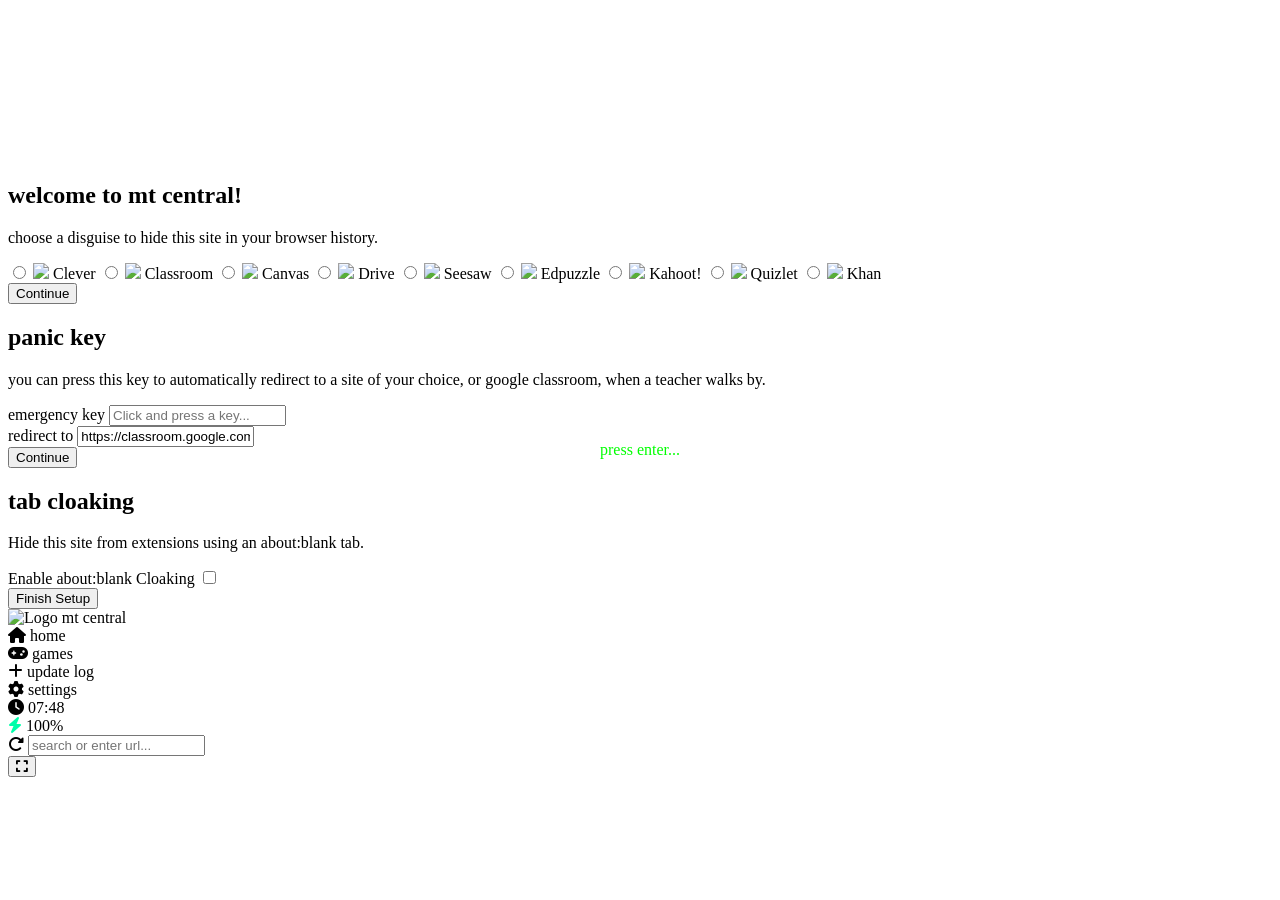
==== index.html @ 3f6c9762 "Moved test branch items out of folder "main", rebranded legacy" ====
<!DOCTYPE html>
<html lang="en">

<head>
    <meta charset="UTF-8">
    <meta name="viewport" content="width=device-width, initial-scale=1.0">
    <title>mt central</title>

    <link rel="manifest" href="manifest.json">
    <meta name="theme-color" content="#8a2be2">
    <meta name="apple-mobile-web-app-capable" content="yes">

    <link rel="stylesheet" href="stylesheet.css">
    <link href="https://fonts.googleapis.com/css2?family=Inter:wght@400;500;600;700&display=swap" rel="stylesheet">
    <link rel="stylesheet" href="https://cdnjs.cloudflare.com/ajax/libs/font-awesome/6.4.2/css/all.min.css">
    <script src="scripts/background.js"></script>

    <!-- Google tag (gtag.js) -->
    <script async src="https://www.googletagmanager.com/gtag/js?id=G-16WE14KTJB"></script>
    <script>
        window.dataLayer = window.dataLayer || [];
        function gtag() { dataLayer.push(arguments); }
        gtag('js', new Date());

        gtag('config', 'G-16WE14KTJB');
    </script>

</head>

<body>
    <canvas id="bg-canvas"></canvas>
    <div class="page-loader" id="pageLoader">
        <div id="start-prompt"
            style="position: fixed; top: 50%; left: 50%; transform: translate(-50%, -50%); color: #00ff00; font-family: Consolas, "
            Lucida Console", monospace; letter-spacing: 2px; font-size: 0.7rem; text-transform: uppercase; opacity:
            0.6;">
            press enter...
        </div>
        <div class="terminal-wrapper">
            <div id="terminalBody" class="terminal-body">
            </div>
        </div>
    </div>

    <div id="setup-overlay" class="setup-overlay">
        <div class="setup-panel">

            <div id="step-1" class="setup-step active">
                <h2 class="panel-title">welcome to mt central!</h2>
                <p class="panel-content">choose a disguise to hide this site in your browser history.</p>
                <div class="disguise-grid">
                    <label class="disguise-option">
                        <input type="radio" name="disguise_select"
                            onclick="setDisguise('Clever', 'https://cdn.jsdelivr.net/gh/nexora240-lgtm/Nexora-Assets/favicon/clever.ico')">
                        <img src="https://cdn.jsdelivr.net/gh/nexora240-lgtm/Nexora-Assets/favicon/clever.ico">
                        <span>Clever</span>
                        <span class="disguise-circle"></span>
                    </label>
                    <label class="disguise-option">
                        <input type="radio" name="disguise_select"
                            onclick="setDisguise('Classroom', 'https://ssl.gstatic.com/classroom/favicon.png')">
                        <img src="https://ssl.gstatic.com/classroom/favicon.png">
                        <span>Classroom</span>
                        <span class="disguise-circle"></span>
                    </label>
                    <label class="disguise-option">
                        <input type="radio" name="disguise_select"
                            onclick="setDisguise('Canvas', 'https://cdn.jsdelivr.net/gh/nexora240-lgtm/Nexora-Assets/favicon/canvas.png')">
                        <img src="https://cdn.jsdelivr.net/gh/nexora240-lgtm/Nexora-Assets/favicon/canvas.png">
                        <span>Canvas</span>
                        <span class="disguise-circle"></span>
                    </label>
                    <label class="disguise-option">
                        <input type="radio" name="disguise_select"
                            onclick="setDisguise('Drive', 'https://ssl.gstatic.com/images/branding/product/1x/drive_2020q4_32dp.png')">
                        <img src="https://ssl.gstatic.com/images/branding/product/1x/drive_2020q4_32dp.png">
                        <span>Drive</span>
                        <span class="disguise-circle"></span>
                    </label>
                    <label class="disguise-option">
                        <input type="radio" name="disguise_select"
                            onclick="setDisguise('Seesaw', 'https://cdn.jsdelivr.net/gh/nexora240-lgtm/Nexora-Assets/favicon/seesaw.jpg')">
                        <img src="https://cdn.jsdelivr.net/gh/nexora240-lgtm/Nexora-Assets/favicon/seesaw.jpg">
                        <span>Seesaw</span>
                        <span class="disguise-circle"></span>
                    </label>
                    <label class="disguise-option">
                        <input type="radio" name="disguise_select"
                            onclick="setDisguise('Edpuzzle', 'https://edpuzzle.imgix.net/favicons/favicon-32.png')">
                        <img src="https://edpuzzle.imgix.net/favicons/favicon-32.png">
                        <span>Edpuzzle</span>
                        <span class="disguise-circle"></span>
                    </label>
                    <label class="disguise-option">
                        <input type="radio" name="disguise_select"
                            onclick="setDisguise('Kahoot', 'https://kahoot.it/favicon.ico')">
                        <img src="https://kahoot.it/favicon.ico">
                        <span>Kahoot!</span>
                        <span class="disguise-circle"></span>
                    </label>
                    <label class="disguise-option">
                        <input type="radio" name="disguise_select"
                            onclick="setDisguise('Quizlet', 'https://assets.quizlet.com/a/j/dist/i/favicon.b5f3a0937a06041.ico')">
                        <img src="https://assets.quizlet.com/a/j/dist/i/favicon.b5f3a0937a06041.ico">
                        <span>Quizlet</span>
                        <span class="disguise-circle"></span>
                    </label>
                    <label class="disguise-option">
                        <input type="radio" name="disguise_select"
                            onclick="setDisguise('Khan', 'https://www.khanacademy.org/favicon.ico')">
                        <img src="https://www.khanacademy.org/favicon.ico">
                        <span>Khan</span>
                        <span class="disguise-circle"></span>
                    </label>
                </div>
                <div class="setup-footer">
                    <button class="setup-btn" onclick="nextStep(2)">Continue</button>
                </div>
            </div>

            <div id="step-2" class="setup-step">
                <h2 class="panel-title">panic key</h2>
                <p class="panel-content">you can press this key to automatically redirect to a site of your choice, or
                    google classroom, when a teacher walks by.</p>
                <div class="setup-field">
                    <label>emergency key</label>
                    <input type="text" id="panic-key-input" class="setup-input" placeholder="Click and press a key..."
                        readonly onclick="captureKey()">
                </div>
                <div class="setup-field">
                    <label>redirect to</label>
                    <input type="text" id="panic-url-input" class="setup-input" value="https://classroom.google.com">
                </div>
                <div class="setup-footer">
                    <button class="setup-btn" onclick="nextStep(3)">Continue</button>
                </div>
            </div>

            <div id="step-3" class="setup-step">
                <h2 class="panel-title">tab cloaking</h2>
                <p class="panel-content">Hide this site from extensions using an about:blank tab.</p>
                <div class="cloak-box" onclick="document.getElementById('cloaking-toggle').click()">
                    <span>Enable about:blank Cloaking</span>
                    <input type="checkbox" id="cloaking-toggle">
                </div>
                <div class="setup-footer">
                    <button class="setup-btn" onclick="finishSetup()">Finish Setup</button>
                </div>
            </div>
        </div>
    </div>

    <aside class="sidebar">
        <div class="sidebar-header">
            <img src="https://mtcentral.s3.us-east-1.amazonaws.com/test-branch/assets/logo.png" alt="Logo"
                class="sidebar-logo">
            <span class="logo-text">mt central</span>
        </div>
        <div class="nav-item active" onclick="switchMainView('home')">
            <i class="fa-solid fa-house"></i>
            <span>home</span>
        </div>
        <div class="nav-item" onclick="switchMainView('games')">
            <i class="fa-solid fa-gamepad"></i>
            <span>games</span>
        </div>
        <div class="nav-item" onclick="switchMainView('updatelog')">
            <i class="fa-solid fa-plus"></i>
            <span>update log</span>
        </div>

        <div class="sidebar-spacer" style="margin-top: auto;"></div>

        <div class="nav-item" onclick="openSettings()">
            <i class="fa-solid fa-gear"></i>
            <span>settings</span>
        </div>

        <div class="sidebar-status">
            <div class="status-item">
                <i class="fa-solid fa-clock"></i>
                <span id="sidebar-time">00:00</span>
            </div>
            <div class="status-item">
                <i class="fa-solid fa-bolt" id="batt-icon"></i>
                <span id="batt-level">--%</span>
            </div>
        </div>
    </aside>

    <main class="main-content">
        <header class="top-nav">
            <div class="tab-container" id="tabContainer"></div>
            <div class="search-wrapper">
                <i class="fa-solid fa-rotate-right" onclick="refreshCurrentTab()"
                    style="cursor: pointer; color: var(--text-dim);"></i>
                <input type="text" id="urlInput" class="search-bar" placeholder="search or enter url...">
            </div>
        </header>
        <section class="viewport" id="viewportContainer">
            <button class="fullscreen-btn" onclick="toggleFullscreen()" title="Fullscreen">
                <i class="fas fa-expand"></i>
            </button>
        </section>
    </main>

    <script>
        const audioCtx = new (window.AudioContext || window.webkitAudioContext)();
        // --- Setup Logic ---
        function nextStep(stepNumber) {
            document.querySelectorAll('.setup-step').forEach(step => step.classList.remove('active'));
            document.getElementById('step-' + stepNumber).classList.add('active');
        }

        function captureKey() {
            const input = document.getElementById('panic-key-input');
            input.value = "pressing...";
            window.addEventListener('keydown', (e) => {
                const key = e.key.toUpperCase();
                input.value = key;
                localStorage.setItem('setup_panicKey', key);
            }, { once: true });
        }

        function setDisguise(name, icon) {
            document.title = name;
            let link = document.querySelector("link[rel~='icon']") || document.createElement('link');
            link.rel = 'icon';
            link.href = icon;
            document.head.appendChild(link);
            localStorage.setItem('pref_disguise', JSON.stringify({ name, icon }));
        }

        function finishSetup() {
            localStorage.setItem('setup_panicUri', document.getElementById('panic-url-input').value);
            localStorage.setItem('setup_cloaking', document.getElementById('cloaking-toggle').checked);
            localStorage.setItem('setup_done', 'true');
            location.reload();
        }

        function applyPanicKey() {
            const key = localStorage.getItem('setup_panicKey');
            const url = localStorage.getItem('setup_panicUri') || 'https://classroom.google.com';
            if (key) {
                window.addEventListener('keydown', (e) => {
                    if (e.key.toUpperCase() === key.toUpperCase()) {
                        window.location.href = url;
                    }
                });
            }
        }

        // --- Time Logic ---
        function updateTime() {
            const now = new Date();
            const hours = String(now.getHours()).padStart(2, '0');
            const minutes = String(now.getMinutes()).padStart(2, '0');
            document.getElementById('sidebar-time').innerText = `${hours}:${minutes}`;
        }
        setInterval(updateTime, 1000);
        updateTime();

        // --- Enhanced Battery Logic ---
        async function updateBattery() {
            if ('getBattery' in navigator) {
                const battery = await navigator.getBattery();
                const levelDisplay = document.getElementById('batt-level');
                const icon = document.getElementById('batt-icon');

                const refreshBattery = () => {
                    const level = Math.round(battery.level * 100);
                    levelDisplay.innerText = level + '%';

                    // Visual feedback for charging/low battery
                    if (battery.charging) {
                        icon.style.color = '#00ffaa'; // Neon teal when charging
                        icon.classList.add('fa-charging-station');
                    } else if (battery.level <= 0.2) {
                        levelDisplay.style.color = '#ff4444'; // Red if low
                        icon.style.color = '#ff4444';
                    } else {
                        levelDisplay.style.color = 'var(--text-dim)';
                        icon.style.color = 'var(--primary-purple)';
                    }
                };

                refreshBattery();
                battery.addEventListener('levelchange', refreshBattery);
                battery.addEventListener('chargingchange', refreshBattery);
            }
        }
        updateBattery();

        window.onload = () => {
            function playClick() {
                const osc = audioCtx.createOscillator();
                const gain = audioCtx.createGain();
                osc.type = 'square';
                osc.frequency.setValueAtTime(140, audioCtx.currentTime);
                gain.gain.setValueAtTime(0.02, audioCtx.currentTime);
                gain.gain.exponentialRampToValueAtTime(0.001, audioCtx.currentTime + 0.04);
                osc.connect(gain);
                gain.connect(audioCtx.destination);
                osc.start();
                osc.stop(audioCtx.currentTime + 0.04);
            }

            function playBeep() {
                const osc = audioCtx.createOscillator();
                const gain = audioCtx.createGain();
                osc.type = 'sine';
                osc.frequency.setValueAtTime(880, audioCtx.currentTime);
                gain.gain.setValueAtTime(0.04, audioCtx.currentTime);
                gain.gain.exponentialRampToValueAtTime(0.001, audioCtx.currentTime + 0.4);
                osc.connect(gain);
                gain.connect(audioCtx.destination);
                osc.start();
                osc.stop(audioCtx.currentTime + 0.4);
            }

            const loader = document.getElementById('pageLoader');
            const terminalBody = document.getElementById('terminalBody');
            const startPrompt = document.getElementById('start-prompt');

            const initializeBoot = (e) => {
                if (e.key === "Enter") {
                    // Unlock Audio Context
                    if (audioCtx.state === 'suspended') audioCtx.resume();

                    // Hide the glitch prompt
                    startPrompt.style.display = 'none';

                    // Stop listening for Enter
                    window.removeEventListener('keydown', initializeBoot);

                    // Run the terminal
                    runBootSequence();
                }
            };

            window.addEventListener('keydown', initializeBoot);

            const bootSequence = [
                { label: '[ kernel ]', text: 'initializing core architecture...', class: 'status', delay: 1200 },
                { label: '[ memory ]', text: 'allocating virtual buffer [0x004f21]...', class: 'status', delay: 800 },
                { label: '[ cpu ]', text: 'optimizing thread affinity...', class: 'status', delay: 600 },
                { label: '[ disk ]', text: 'mounting /dev/null/assets...', class: 'status', delay: 1000 },
                { label: '[ fetch ]', text: 'pulling game manifests from remote...', class: 'status', delay: 2000 },
                { label: '[ fetch ]', text: 'unpacking asset_v4.2.0.bin...', class: 'status', delay: 1500 },
                { label: '[ ok ]', text: 'cache integrity verified.', class: 'success', delay: 200 },
                { label: '[ net ]', text: 'pinging mt-relay-01.internal...', class: 'status', delay: 300 },
                { label: '[ net ]', text: 'latency: 14ms', class: 'success', delay: 50 },
                { label: '[ auth ]', text: 'handshaking with main server...', class: 'status', delay: 150 },
                { label: '[ auth ]', text: 'token accepted. welcome user_77', class: 'success', delay: 100 },
                { label: '[ chat ]', text: 'subscribing to #global-relay...', class: 'status', delay: 120 },
                { label: '[ ok ]', text: 'chat stream connected.', class: 'success', delay: 80 },
                { label: '[ prox ]', text: 'routing through d-node: 104.21.3.11...', class: 'status', delay: 150 },
                { label: '[ ok ]', text: 'proxy initialized.', class: 'success', delay: 50 },
                { label: '[ cloak ]', text: 'scrubbing referer headers...', class: 'status', delay: 90 },
                { label: '[ cloak ]', text: 'cloaking tab title & favicon...', class: 'status', delay: 110 },
                { label: '[ crypt ]', text: 'encrypting local storage...', class: 'status', delay: 130 },
                { label: '[ shell ]', text: 'rendering viewport...', class: 'status', delay: 200 },
                { label: '[ ready ]', text: 'welcome.', class: 'success', cursor: true, delay: 1500 }
            ];

            async function runBootSequence() {
                for (const lineData of bootSequence) {
                    const line = document.createElement('div');
                    line.className = 'terminal-line visible'; // Uses the flex CSS
                    line.innerHTML = `
                <span class="${lineData.class}">${lineData.label}</span> 
                <span>${lineData.text}</span>
                ${lineData.cursor ? '<span class="terminal-cursor"></span>' : ''}
            `;
                    terminalBody.appendChild(line);

                    playClick();
                    await new Promise(r => setTimeout(r, lineData.delay));
                }

                playBeep();
                checkSetup();

                // Final Delay then hide the loader and show the site
                setTimeout(() => {
                    loader.classList.add('hidden'); // Triggers the CSS transition

                    // Check if user has finished setup before
                    if (localStorage.getItem('setup_done') !== 'true') {
                        document.getElementById('setup-overlay').style.display = 'flex';
                    } else {
                        // If already setup, load the actual UI
                        const saved = JSON.parse(localStorage.getItem('pref_disguise'));
                        if (saved) setDisguise(saved.name, saved.icon);
                        applyPanicKey();
                        renderTabs();
                        if (tabs.length === 0) createNewTab('home.html', 'home');
                    }
                }, 800);
            }

            function checkSetup() {
                if (localStorage.getItem('setup_done') !== 'true') {
                    document.getElementById('setup-overlay').style.display = 'flex';
                } else {
                    document.getElementById('setup-overlay').style.display = 'none';
                    const saved = JSON.parse(localStorage.getItem('pref_disguise'));
                    if (saved) setDisguise(saved.name, saved.icon);
                    applyPanicKey();
                    renderTabs();
                    // Start with a clean home tab
                    if (tabs.length === 0) createNewTab('home.html', 'home');
                }
            }
        };

        // --- Tab Management Functions ---
        let tabs = [];
        let activeTabId = null;
        let renderedTabIds = new Set(); // Track which tabs have been rendered

        /* ---------------- TAB UI ---------------- */

        function renderTabs() {
            const container = document.getElementById('tabContainer');
            const existingTabs = new Map();

            // Store existing tab elements
            container.querySelectorAll('.top-tab').forEach(el => {
                const tabId = parseInt(el.dataset.tabId);
                if (tabId) existingTabs.set(tabId, el);
            });

            // Remove add button temporarily
            const addBtn = container.querySelector('.add-tab-btn');
            if (addBtn) addBtn.remove();

            // Update or create tabs
            tabs.forEach(tab => {
                let tabEl = existingTabs.get(tab.id);
                const isNew = !tabEl;

                if (isNew) {
                    // Create new tab element
                    tabEl = document.createElement('div');
                    tabEl.className = `top-tab tab-entering ${tab.id === activeTabId ? 'active' : ''}`;
                    tabEl.dataset.tabId = tab.id;
                    container.appendChild(tabEl);
                    renderedTabIds.add(tab.id);

                    // Remove animation class after animation completes
                    setTimeout(() => {
                        tabEl.classList.remove('tab-entering');
                    }, 400);
                } else {
                    // Update existing tab
                    tabEl.className = `top-tab ${tab.id === activeTabId ? 'active' : ''}`;
                }

                // Update content
                tabEl.innerHTML = `
                    <span>${tab.title}</span>
                    <i class="fa-solid fa-xmark"
                       onclick="event.stopPropagation(); closeTab(${tab.id})"></i>
                `;

                tabEl.onclick = () => switchTab(tab.id);
            });

            // Remove tabs that no longer exist
            existingTabs.forEach((el, tabId) => {
                if (!tabs.find(t => t.id === tabId)) {
                    el.remove();
                    renderedTabIds.delete(tabId);
                }
            });

            // Re-add add button
            if (!container.querySelector('.add-tab-btn')) {
                const newAddBtn = document.createElement('div');
                newAddBtn.className = 'add-tab-btn';
                newAddBtn.innerHTML = '<i class="fa-solid fa-plus"></i>';
                newAddBtn.onclick = () => createNewTab('home.html', 'home');
                container.appendChild(newAddBtn);
            }
        }

        /* ---------------- IFRAME CONTROL ---------------- */

        function createNewTab(url, title) {
            const id = Date.now();

            const iframe = document.createElement('iframe');
            iframe.src = url;
            iframe.className = 'tab-iframe';
            iframe.dataset.tabId = id;
            iframe.style.display = 'none';

            document.getElementById('viewportContainer').appendChild(iframe);

            tabs.push({ id, title, url, iframe });
            activeTabId = id;

            renderTabs();
            showActiveIframe();
        }

        function showActiveIframe() {
            tabs.forEach(tab => {
                tab.iframe.style.display =
                    tab.id === activeTabId ? 'block' : 'none';
            });

            const activeTab = tabs.find(t => t.id === activeTabId);
            if (!activeTab) return;

            document.getElementById('urlInput').value =
                activeTab.url.startsWith('http')
                    ? activeTab.url
                    : `mtcentral://${activeTab.url.replace('.html', '')}`;
        }

        function switchTab(id) {
            if (id === activeTabId) return;
            activeTabId = id;
            // Only update active states, don't rebuild everything
            document.querySelectorAll('.top-tab').forEach(el => {
                const tabId = parseInt(el.dataset.tabId);
                if (tabId === id) {
                    el.classList.add('active');
                } else {
                    el.classList.remove('active');
                }
            });
            showActiveIframe();
        }

        /* ---------------- CLOSE TAB ---------------- */

        function closeTab(id) {
            if (tabs.length === 1) return;

            const index = tabs.findIndex(t => t.id === id);
            const tab = tabs[index];
            const tabEl = document.querySelector(`.top-tab[data-tab-id="${id}"]`);

            if (tabEl) {
                tabEl.classList.add('tab-closing');
                setTimeout(() => {
                    tabEl.remove();
                    renderedTabIds.delete(id);
                }, 350);
            }

            tab.iframe.remove();
            tabs.splice(index, 1);

            if (activeTabId === id) {
                activeTabId = tabs[Math.max(0, index - 1)].id;
            }

            // Update remaining tabs without full rebuild
            setTimeout(() => {
                renderTabs();
                showActiveIframe();
            }, 50);
        }

        /* ---------------- URL BAR ---------------- */

        document.getElementById('urlInput').addEventListener('keydown', e => {
            if (e.key !== 'Enter') return;

            let value = e.target.value.trim();
            if (!value) return;

            const tab = tabs.find(t => t.id === activeTabId);
            if (!tab) return;

            if (value.startsWith('mtcentral://')) {
                value = value.replace('mtcentral://', '') + '.html';
                tab.title = value.replace('.html', '');
            } else if (!value.startsWith('http')) {
                value = value.includes('.')
                    ? 'https://' + value
                    : 'https://www.google.com/search?q=' + encodeURIComponent(value);
                tab.title = 'Search';
            }

            tab.url = value;
            tab.iframe.src = value;

            // Update tab title in DOM without full rebuild
            const tabEl = document.querySelector(`.top-tab[data-tab-id="${tab.id}"]`);
            if (tabEl) {
                const span = tabEl.querySelector('span');
                if (span) span.textContent = tab.title;
            }
        });

        /* ---------------- REFRESH ---------------- */

        function refreshCurrentTab() {
            const tab = tabs.find(t => t.id === activeTabId);
            if (tab) tab.iframe.contentWindow.location.reload();
        }

        /* ---------------- SIDEBAR NAV ---------------- */

        function switchMainView(view) {
            const tab = tabs.find(t => t.id === activeTabId);
            if (!tab) return;

            tab.url = view + '.html';
            tab.title = view;
            tab.iframe.src = tab.url;

            // Update sidebar active state
            document.querySelectorAll('.nav-item').forEach(item => {
                item.classList.remove('active');
            });

            // Map view names to nav items
            const viewMap = {
                'home': 0,
                'games': 1,
                'updatelog': 2,
                'settings': 3
            };

            const navItems = document.querySelectorAll('.nav-item');
            const index = viewMap[view];
            if (index !== undefined && navItems[index]) {
                navItems[index].classList.add('active');
            }

            // Update tab title in DOM without full rebuild
            const tabEl = document.querySelector(`.top-tab[data-tab-id="${tab.id}"]`);
            if (tabEl) {
                const span = tabEl.querySelector('span');
                if (span) span.textContent = tab.title;
            }

            showActiveIframe();
        }

        function openSettings() {
            // Update sidebar active state
            document.querySelectorAll('.nav-item').forEach(item => {
                item.classList.remove('active');
            });
            const navItems = document.querySelectorAll('.nav-item');
            if (navItems[3]) navItems[3].classList.add('active');

            // Create or switch to settings tab
            const settingsTab = tabs.find(t => t.url === 'settings.html');
            if (settingsTab) {
                switchTab(settingsTab.id);
            } else {
                createNewTab('settings.html', 'settings');
            }
        }

        /* ---------------- FULLSCREEN ---------------- */

        function toggleFullscreen() {
            const el = document.getElementById('viewportContainer');
            document.fullscreenElement ? document.exitFullscreen() : el.requestFullscreen();
        }
    </script>
</body>

</html>
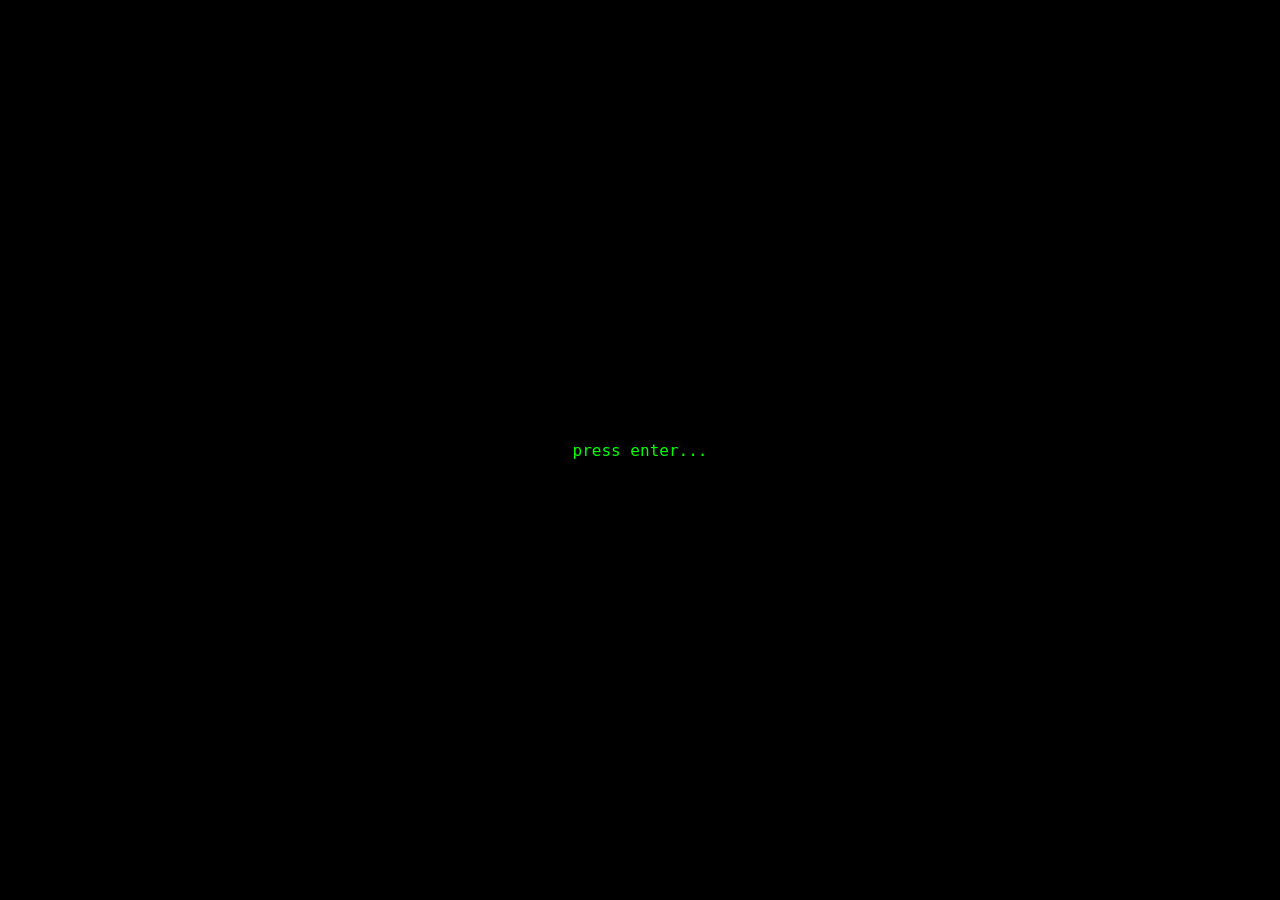
==== commit 44fc6c96: "Added settings & admin panel, tweaked pages & stylesheet" ====
--- a/index.html
+++ b/index.html
@@ -46,8 +46,8 @@
         <div class="setup-panel">
 
             <div id="step-1" class="setup-step active">
-                <h2 class="panel-title">welcome to mt central!</h2>
-                <p class="panel-content">choose a disguise to hide this site in your browser history.</p>
+                <h2 class="panel-title">Welcome to InvisEffect</h2>
+                <p class="panel-content">Choose a disguise to hide this site in your browser history.</p>
                 <div class="disguise-grid">
                     <label class="disguise-option">
                         <input type="radio" name="disguise_select"
@@ -119,16 +119,16 @@
             </div>
 
             <div id="step-2" class="setup-step">
-                <h2 class="panel-title">panic key</h2>
-                <p class="panel-content">you can press this key to automatically redirect to a site of your choice, or
-                    google classroom, when a teacher walks by.</p>
+                <h2 class="panel-title">Panic Key</h2>
+                <p class="panel-content">You can press this key to automatically redirect to a site of your choice or
+                    Google Classroom when a teacher walks by.</p>
                 <div class="setup-field">
-                    <label>emergency key</label>
+                    <label>Emergency Key</label>
                     <input type="text" id="panic-key-input" class="setup-input" placeholder="Click and press a key..."
                         readonly onclick="captureKey()">
                 </div>
                 <div class="setup-field">
-                    <label>redirect to</label>
+                    <label>Redirect to...</label>
                     <input type="text" id="panic-url-input" class="setup-input" value="https://classroom.google.com">
                 </div>
                 <div class="setup-footer">
@@ -137,7 +137,7 @@
             </div>
 
             <div id="step-3" class="setup-step">
-                <h2 class="panel-title">tab cloaking</h2>
+                <h2 class="panel-title">Tab Cloaking</h2>
                 <p class="panel-content">Hide this site from extensions using an about:blank tab.</p>
                 <div class="cloak-box" onclick="document.getElementById('cloaking-toggle').click()">
                     <span>Enable about:blank Cloaking</span>
@@ -154,26 +154,26 @@
         <div class="sidebar-header">
             <img src="https://mtcentral.s3.us-east-1.amazonaws.com/test-branch/assets/logo.png" alt="Logo"
                 class="sidebar-logo">
-            <span class="logo-text">mt central</span>
+            <span class="logo-text">InvisEffect</span>
         </div>
         <div class="nav-item active" onclick="switchMainView('home')">
             <i class="fa-solid fa-house"></i>
-            <span>home</span>
+            <span>Home</span>
         </div>
         <div class="nav-item" onclick="switchMainView('games')">
             <i class="fa-solid fa-gamepad"></i>
-            <span>games</span>
+            <span>Games</span>
         </div>
         <div class="nav-item" onclick="switchMainView('updatelog')">
             <i class="fa-solid fa-plus"></i>
-            <span>update log</span>
+            <span>Update Log</span>
         </div>
 
         <div class="sidebar-spacer" style="margin-top: auto;"></div>
 
         <div class="nav-item" onclick="openSettings()">
             <i class="fa-solid fa-gear"></i>
-            <span>settings</span>
+            <span>Settings</span>
         </div>
 
         <div class="sidebar-status">
@@ -191,10 +191,10 @@
     <main class="main-content">
         <header class="top-nav">
             <div class="tab-container" id="tabContainer"></div>
-            <div class="search-wrapper">
+            <div class="text-wrapper">
                 <i class="fa-solid fa-rotate-right" onclick="refreshCurrentTab()"
                     style="cursor: pointer; color: var(--text-dim);"></i>
-                <input type="text" id="urlInput" class="search-bar" placeholder="search or enter url...">
+                <input type="text" id="urlInput" class="text-bar" placeholder="Search or enter URL...">
             </div>
         </header>
         <section class="viewport" id="viewportContainer">
@@ -517,7 +517,7 @@
             document.getElementById('urlInput').value =
                 activeTab.url.startsWith('http')
                     ? activeTab.url
-                    : `mtcentral://${activeTab.url.replace('.html', '')}`;
+                    : `inviseffect://${activeTab.url.replace('.html', '')}`;
         }
 
         function switchTab(id) {
@@ -577,8 +577,8 @@
             const tab = tabs.find(t => t.id === activeTabId);
             if (!tab) return;
 
-            if (value.startsWith('mtcentral://')) {
-                value = value.replace('mtcentral://', '') + '.html';
+            if (value.startsWith('inviseffect://')) {
+                value = value.replace('inviseffect://', '') + '.html';
                 tab.title = value.replace('.html', '');
             } else if (!value.startsWith('http')) {
                 value = value.includes('.')
--- a/stylesheet.css
+++ b/stylesheet.css
@@ -0,0 +1,2323 @@
+/* ============================================
+   MTCentral: Modern Floating Squircle Design
+   ============================================ */
+
+/* --- CSS Variables --- */
+:root {
+    /* Brand Colors */
+    --primary-blue: #297ff0;
+    --secondary-blue: #1e68d8;
+    --tertiary-blue: #1d5dd4;
+    --accent-glow: rgba(41, 127, 240, 0.4);
+
+    /* Neutral Palette */
+    --bg: #070709;
+    --sidebar-bg: rgba(14, 14, 17, 0.85);
+    --viewport-bg: rgba(20, 20, 24, 0.4);
+    --glass-border: rgba(255, 255, 255, 0.08);
+    --text-main: #f0f0f0;
+    --text-dim: #a0a0a0;
+
+    /* Spacing & Radius */
+    --radius-lg: 28px;
+    --radius-md: 20px;
+    --radius-sm: 14px;
+
+    /* Timing Functions */
+    --ease: cubic-bezier(0.4, 0, 0.2, 1);
+    --ease-spring: cubic-bezier(0.34, 1.56, 0.64, 1);
+    --ease-fluid: cubic-bezier(0.23, 1, 0.32, 1);
+    --ease-smooth: cubic-bezier(0.25, 0.1, 0.25, 1);
+
+    /* Animation Durations */
+    --duration-fast: 0.15s;
+    --duration-normal: 0.25s;
+    --duration-slow: 0.35s;
+    --duration-sidebar: 0.4s;
+    --duration-nav-item: 0.3s;
+}
+
+/* --- Reset & Base Styles --- */
+*,
+*::before,
+*::after {
+    box-sizing: border-box;
+}
+
+body {
+    margin: 0;
+    height: 100vh;
+    display: flex;
+    overflow: hidden;
+    font-family: 'Inter', sans-serif;
+    color: var(--text-main);
+    background-color: #0f0f14;
+    background-image:
+        radial-gradient(circle at 0% 0%, color-mix(in srgb, var(--primary-blue) 18%, transparent) 0%, transparent 50%),
+        radial-gradient(circle at 100% 100%, color-mix(in srgb, var(--tertiary-blue) 12%, transparent) 0%, transparent 50%),
+        radial-gradient(circle at 50% 50%, rgba(13, 13, 18, 1) 0%, rgba(15, 15, 20, 1) 100%);
+    -webkit-font-smoothing: antialiased;
+    -moz-osx-font-smoothing: grayscale;
+}
+
+@media (max-width: 768px) {
+    body {
+        font-size: 14px;
+    }
+}
+
+#bg-canvas {
+    position: fixed;
+    inset: 0;
+    z-index: -1;
+    opacity: 0.6;
+    pointer-events: none;
+}
+
+/* --- Layout Structure --- */
+.main-content {
+    position: relative;
+    z-index: 1;
+    flex: 1;
+    display: flex;
+    flex-direction: column;
+    padding: 20px;
+    gap: 15px;
+    height: 100vh;
+    overflow-y: auto;
+    contain: layout style;
+}
+
+@media (max-width: 768px) {
+    .main-content {
+        padding: 12px;
+        gap: 10px;
+    }
+}
+
+.content {
+    position: relative;
+    flex: 1;
+    display: flex;
+    flex-direction: column;
+    padding: 20px;
+    gap: 15px;
+    overflow: hidden;
+    justify-content: center;
+    align-items: center;
+}
+
+/* --- Sidebar --- */
+.sidebar {
+    width: 70px;
+    height: calc(100vh - 40px);
+    /* Subtract top/bottom margin */
+    margin: 20px 0 20px 20px;
+    /* Creates the "float" from the edges */
+    z-index: 100;
+    display: flex;
+    flex-direction: column;
+    align-items: center;
+    padding: 20px 0;
+    gap: 8px;
+    overflow: hidden;
+    white-space: nowrap;
+
+    /* The Glassmorphism Look */
+    background: linear-gradient(180deg,
+            rgba(25, 25, 35, 0.8) 0%,
+            rgba(15, 15, 20, 0.9) 100%);
+    backdrop-filter: blur(var(--blur-amount)) saturate(var(--blur-saturate));
+    -webkit-backdrop-filter: blur(var(--blur-amount)) saturate(var(--blur-saturate));
+
+    /* Floating Borders & Shadow */
+    border: 1px solid rgba(255, 255, 255, 0.1);
+    border-radius: var(--radius-lg);
+    /* Rounded on all sides now */
+    box-shadow: 0 20px 40px rgba(0, 0, 0, 0.4),
+        inset 0 0 0 1px rgba(255, 255, 255, 0.05);
+
+    transition: width var(--duration-sidebar) var(--ease-fluid),
+        padding var(--duration-sidebar) var(--ease-fluid),
+        box-shadow var(--duration-nav-item) var(--ease-smooth),
+        border-color var(--duration-nav-item) var(--ease-smooth);
+    contain: layout style paint;
+}
+
+@media (max-width: 768px) {
+    .sidebar {
+        width: 60px;
+        padding: 15px 0;
+        gap: 6px;
+    }
+
+    .sidebar:hover {
+        width: 180px;
+    }
+}
+
+.sidebar:hover {
+    width: 200px;
+    padding: 20px 16px;
+    align-items: stretch;
+    border-right-color: rgba(41, 127, 240, 0.4);
+    box-shadow: 2px 0 40px rgba(0, 0, 0, 0.6),
+        inset -1px 0 0 rgba(41, 127, 240, 0.25),
+        0 0 60px rgba(41, 127, 240, 0.15);
+}
+
+@media (max-width: 768px) {
+    .sidebar:hover {
+        width: 180px;
+        padding: 15px 12px;
+    }
+}
+
+/* --- Navigation Items --- */
+.nav-item {
+    width: 46px;
+    height: 46px;
+    min-width: 46px;
+    margin: 0 auto;
+    padding: 0 12px;
+    display: flex;
+    align-items: center;
+    justify-content: flex-start;
+    position: relative;
+    overflow: hidden;
+    border-radius: var(--radius-sm);
+    background: rgba(255, 255, 255, 0.06);
+    border: 1px solid rgba(255, 255, 255, 0.12);
+    color: var(--text-dim);
+    text-decoration: none;
+    cursor: pointer;
+    transition: width var(--duration-sidebar) var(--ease-fluid),
+        padding var(--duration-sidebar) var(--ease-fluid),
+        transform var(--duration-nav-item) var(--ease-smooth),
+        background-color var(--duration-nav-item) var(--ease-smooth),
+        border-color var(--duration-nav-item) var(--ease-smooth),
+        color var(--duration-nav-item) var(--ease-smooth),
+        box-shadow var(--duration-nav-item) var(--ease-smooth);
+    contain: layout style paint;
+}
+
+@media (max-width: 768px) {
+    .nav-item {
+        width: 42px;
+        height: 42px;
+        min-width: 42px;
+        padding: 0 10px;
+    }
+}
+
+.nav-item::before {
+    content: '';
+    position: absolute;
+    left: 0;
+    top: 50%;
+    width: 4px;
+    height: 70%;
+    border-radius: 0 4px 4px 0;
+    background: linear-gradient(180deg, var(--primary-blue), var(--secondary-blue));
+    transform: translateY(-50%) scaleY(0);
+    transition: transform var(--duration-nav-item) var(--ease-smooth);
+    box-shadow: 0 0 8px var(--accent-glow);
+}
+
+.nav-item::after {
+    content: '';
+    position: absolute;
+    inset: 0;
+    border-radius: var(--radius-sm);
+    background: linear-gradient(135deg,
+            rgba(41, 127, 240, 0.12) 0%,
+            transparent 100%);
+    opacity: 0;
+    transition: opacity var(--duration-normal) var(--ease);
+}
+
+.sidebar:hover .nav-item {
+    width: 100%;
+    padding: 0 16px;
+    gap: 14px;
+}
+
+.nav-item:hover:not(.active) {
+    color: white;
+    background: rgba(255, 255, 255, 0.12);
+    border-color: rgba(255, 255, 255, 0.22);
+    transform: translate3d(4px, 0, 0);
+    box-shadow: 0 4px 15px rgba(0, 0, 0, 0.3),
+        0 0 20px rgba(41, 127, 240, 0.2);
+}
+
+.nav-item:hover::after {
+    opacity: 1;
+}
+
+.nav-item.active {
+    color: white !important;
+    background: linear-gradient(135deg, rgba(41, 127, 240, 0.25) 0%, rgba(41, 127, 240, 0.1) 100%);
+    border-color: rgba(41, 127, 240, 0.5);
+    box-shadow: 0 0 20px rgba(41, 127, 240, 0.2);
+}
+
+.nav-item.active:hover {
+    transform: translate3d(2px, 0, 0);
+}
+
+.nav-item.active::before {
+    transform: translateY(-50%) scaleY(1);
+}
+
+.nav-item.active::after {
+    opacity: 1;
+}
+
+.nav-item i {
+    min-width: 20px;
+    flex-shrink: 0;
+    font-size: 1.1rem;
+    text-align: center;
+    transition: transform var(--duration-nav-item) var(--ease-smooth),
+        color var(--duration-nav-item) var(--ease-smooth),
+        filter var(--duration-nav-item) var(--ease-smooth);
+    z-index: 1;
+}
+
+.nav-item:hover i,
+.nav-item.active i {
+    transform: scale(1.12);
+    color: var(--primary-blue);
+    filter: drop-shadow(0 0 4px var(--accent-glow));
+}
+
+.nav-item span {
+    font-size: 0.9rem;
+    font-weight: 600;
+    letter-spacing: 0.4px;
+    opacity: 0;
+    transform: translate3d(-15px, 0, 0);
+    pointer-events: none;
+    transition: opacity var(--duration-nav-item) var(--ease-smooth),
+        transform var(--duration-nav-item) var(--ease-smooth);
+    z-index: 1;
+}
+
+.sidebar:hover .nav-item span {
+    opacity: 1;
+    transform: translate3d(0, 0, 0);
+    transition-delay: 0.1s;
+}
+
+/* --- Buttons --- */
+button {
+    display: inline-flex;
+    align-items: center;
+    justify-content: center;
+    gap: 10px;
+    padding: 12px 24px;
+    position: relative;
+    overflow: hidden;
+    border-radius: var(--radius-sm);
+    background: rgba(255, 255, 255, 0.03);
+    backdrop-filter: blur(10px);
+    border: 1px solid var(--glass-border);
+    color: #ffffff;
+    font-family: 'Inter', sans-serif;
+    font-size: 0.9rem;
+    font-weight: 600;
+    letter-spacing: 0.3px;
+    cursor: pointer;
+    user-select: none;
+    outline: none;
+    transition: all var(--duration-normal) var(--ease-spring);
+}
+
+button:hover {
+    background: color-mix(in srgb, var(--primary-blue) 15%, transparent);
+    border-color: var(--primary-blue);
+    transform: translateY(-2px);
+    box-shadow: 0 8px 20px var(--accent-glow);
+}
+
+button:active {
+    transform: translateY(0) scale(0.96);
+}
+
+button i {
+    font-size: 1rem;
+    color: var(--primary-blue);
+    transition: transform var(--duration-normal) var(--ease-spring),
+        color var(--duration-normal) var(--ease);
+}
+
+button:hover i {
+    color: white;
+    transform: scale(1.1);
+}
+
+/* --- Top Navigation Tabs --- */
+.top-nav {
+    display: flex;
+    flex-direction: column;
+    gap: 12px;
+    padding-bottom: 5px;
+}
+
+.tab-container {
+    display: flex;
+    gap: 10px;
+    padding-left: 5px;
+    align-items: center;
+    height: 48px;
+    z-index: 2;
+}
+
+.top-tab {
+    height: 42px;
+    min-width: 160px;
+    max-width: 220px;
+    padding: 0 16px;
+    display: flex;
+    align-items: center;
+    justify-content: space-between;
+    position: relative;
+    overflow: visible;
+    border-radius: 14px;
+    background: linear-gradient(135deg,
+            rgba(255, 255, 255, 0.05) 0%,
+            rgba(255, 255, 255, 0.02) 100%);
+    border: 1px solid rgba(255, 255, 255, 0.1);
+    box-shadow: 0 2px 8px rgba(0, 0, 0, 0.2);
+    font-size: 0.85rem;
+    color: var(--text-dim);
+    cursor: pointer;
+    user-select: none;
+    transform-origin: left center;
+    transition: transform var(--duration-normal) var(--ease),
+        background-color var(--duration-normal) var(--ease),
+        border-color var(--duration-normal) var(--ease),
+        color var(--duration-normal) var(--ease);
+    contain: layout style paint;
+}
+
+@media (max-width: 768px) {
+    .top-tab {
+        height: 38px;
+        min-width: 120px;
+        max-width: 180px;
+        padding: 0 12px;
+        font-size: 0.8rem;
+    }
+}
+
+.top-tab.tab-entering {
+    animation: tabEnter var(--duration-slow) var(--ease) forwards;
+}
+
+.top-tab:hover {
+    background: linear-gradient(135deg,
+            rgba(255, 255, 255, 0.08) 0%,
+            rgba(255, 255, 255, 0.04) 100%);
+    transform: translateY(-2px);
+    border-color: rgba(255, 255, 255, 0.2);
+    box-shadow: 0 6px 18px rgba(0, 0, 0, 0.3);
+}
+
+.top-tab.active {
+    color: white;
+    background: linear-gradient(135deg, rgba(41, 127, 240, 0.15) 0%, rgba(41, 127, 240, 0.05) 100%);
+    border-color: rgba(41, 127, 240, 0.4);
+    box-shadow: 0 4px 15px rgba(0, 0, 0, 0.2);
+    position: relative;
+}
+
+.top-tab.active::after {
+    content: '';
+    position: absolute;
+    bottom: 0;
+    left: 12px;
+    right: 12px;
+    height: 3px;
+    border-radius: 3px 3px 0 0;
+    background: var(--primary-blue);
+    box-shadow: 0 0 12px var(--accent-glow);
+}
+
+.top-tab span {
+    flex: 1;
+    margin-right: 8px;
+    white-space: nowrap;
+    overflow: hidden;
+    text-overflow: ellipsis;
+    transition: transform var(--duration-fast) var(--ease);
+}
+
+.top-tab:hover span {
+    transform: translateX(1px);
+}
+
+.top-tab i {
+    opacity: 0.6;
+    padding: 4px;
+    font-size: 0.85rem;
+    border-radius: 6px;
+    transition: all var(--duration-fast) var(--ease);
+}
+
+.top-tab i:hover {
+    opacity: 1;
+    background: rgba(255, 255, 255, 0.1);
+    color: #ff4444;
+    transform: scale(1.1);
+}
+
+.tab-closing {
+    animation: tabExit var(--duration-slow) var(--ease) forwards !important;
+    pointer-events: none;
+}
+
+.top-tab.tab-entering:nth-child(1) {
+    animation-delay: 0s;
+}
+
+.top-tab.tab-entering:nth-child(2) {
+    animation-delay: 0.05s;
+}
+
+.top-tab.tab-entering:nth-child(3) {
+    animation-delay: 0.1s;
+}
+
+.top-tab.tab-entering:nth-child(4) {
+    animation-delay: 0.15s;
+}
+
+.top-tab.tab-entering:nth-child(5) {
+    animation-delay: 0.2s;
+}
+
+/* --- Search Bar --- */
+.text-container {
+    width: 100%;
+    max-width: 100%;
+}
+
+.text-wrapper {
+    width: 100%;
+    display: flex;
+    gap: 15px;
+    align-items: center;
+    position: relative;
+    padding: 15px 25px;
+    border-radius: var(--radius-md);
+    background: rgba(255, 255, 255, 0.05);
+    backdrop-filter: blur(15px);
+    -webkit-backdrop-filter: blur(15px);
+    border: 1px solid var(--glass-border);
+    z-index: 1;
+    transition: all var(--duration-normal) var(--ease);
+    contain: layout style paint;
+}
+
+@media (max-width: 768px) {
+    .text-wrapper {
+        padding: 12px 16px;
+        gap: 10px;
+    }
+}
+
+.text-wrapper:focus-within {
+    background: rgba(255, 255, 255, 0.08);
+    border-color: var(--primary-blue);
+    box-shadow: 0 0 20px var(--accent-glow);
+}
+
+.text-bar {
+    flex: 1;
+    border: none;
+    background: transparent;
+    color: white;
+    font-size: 0.95rem;
+    outline: none;
+}
+
+.add-tab-btn {
+    width: 38px;
+    height: 38px;
+    display: flex;
+    align-items: center;
+    justify-content: center;
+    border-radius: 12px;
+    background: linear-gradient(135deg,
+            rgba(255, 255, 255, 0.05) 0%,
+            rgba(255, 255, 255, 0.02) 100%);
+    border: 1px solid rgba(255, 255, 255, 0.1);
+    box-shadow: 0 2px 8px rgba(0, 0, 0, 0.2);
+    color: var(--text-dim);
+    cursor: pointer;
+    transition: all var(--duration-normal) var(--ease-spring);
+}
+
+.add-tab-btn:hover {
+    background: linear-gradient(135deg,
+            var(--primary-blue) 0%,
+            var(--secondary-blue) 100%);
+    border-color: var(--primary-blue);
+    color: white;
+    transform: scale(1.1) rotate(90deg);
+    box-shadow: 0 4px 16px var(--accent-glow);
+}
+
+.add-tab-btn i {
+    transition: transform var(--duration-normal) var(--ease-spring);
+}
+
+/* --- Panels & Setup --- */
+.setup-overlay {
+    position: fixed;
+    inset: 0;
+    z-index: 9999;
+    display: flex;
+    justify-content: center;
+    align-items: center;
+    background: #0a0a0f;
+    background-image:
+        radial-gradient(circle at 0% 0%, color-mix(in srgb, var(--primary-blue) 15%, transparent) 0%, transparent 50%),
+        radial-gradient(circle at 100% 100%, color-mix(in srgb, var(--tertiary-blue) 10%, transparent) 0%, transparent 50%);
+}
+
+.panel,
+.setup-panel {
+    width: 90vw;
+    max-width: 1000px;
+    max-height: 85vh;
+    padding: 30px 30px 30px 30px;
+    display: flex;
+    flex-direction: column;
+    overflow-y: auto;
+    scrollbar-width: none;
+    text-align: center;
+    border-radius: var(--radius-lg);
+    background: transparent;
+    backdrop-filter: blur(20px);
+    -webkit-backdrop-filter: blur(20px);
+    border: 1px solid var(--glass-border);
+    box-shadow: 0 20px 50px rgba(0, 0, 0, 0.5);
+    animation: slideUp var(--duration-slow) var(--ease-spring);
+    contain: layout style paint;
+}
+
+@media (max-width: 768px) {
+    .panel,
+    .setup-panel {
+        width: 95vw;
+        max-width: none;
+        padding: 20px;
+        max-height: 90vh;
+    }
+}
+
+.setup-panel {
+    max-width: 500px;
+}
+
+.panel-title {
+    font-size: clamp(1.4rem, 5vw, 1.8rem);
+    font-weight: 700;
+    color: white;
+    margin-bottom: 12px;
+}
+
+.panel-content {
+    color: var(--text-dim);
+    line-height: 1.6;
+}
+
+.setup-step {
+    display: none !important;
+    flex-direction: column;
+    width: 100%;
+}
+
+.setup-step.active {
+    display: flex !important;
+    animation: slideUp var(--duration-slow) var(--ease-spring);
+}
+
+/* --- Disguise Grid --- */
+.disguise-grid {
+    display: grid;
+    grid-template-columns: repeat(3, 1fr);
+    gap: 15px;
+    margin: 20px 0;
+}
+
+.disguise-option {
+    position: relative;
+    padding: 15px 10px;
+    display: flex;
+    flex-direction: column;
+    align-items: center;
+    gap: 6px;
+    border-radius: var(--radius-md);
+    background: rgba(255, 255, 255, 0.03);
+    border: 1px solid var(--glass-border);
+    cursor: pointer;
+    transition: all var(--duration-normal) var(--ease);
+}
+
+.disguise-option:hover {
+    background: rgba(255, 255, 255, 0.05);
+    transform: translateY(-2px);
+}
+
+.disguise-option input[type="radio"] {
+    position: absolute;
+    width: 0;
+    height: 0;
+    opacity: 0;
+}
+
+.disguise-option img {
+    width: 28px;
+    height: 28px;
+    margin-bottom: 2px;
+}
+
+.disguise-option span {
+    font-size: 0.7rem;
+    font-weight: 500;
+    color: var(--text-dim);
+}
+
+.disguise-circle {
+    width: 16px;
+    height: 16px;
+    margin-top: 4px;
+    position: relative;
+    border-radius: 50%;
+    border: 2px solid var(--text-dim);
+    background: transparent;
+    transition: all var(--duration-normal) var(--ease-spring);
+}
+
+.disguise-circle::after {
+    content: '';
+    position: absolute;
+    top: 50%;
+    left: 50%;
+    width: 6px;
+    height: 6px;
+    border-radius: 50%;
+    background: white;
+    transform: translate(-50%, -50%) scale(0);
+    transition: transform var(--duration-fast) var(--ease-spring);
+}
+
+.disguise-option:has(input:checked) {
+    border-color: var(--primary-blue);
+    background: rgba(184, 77, 255, 0.1);
+}
+
+.disguise-option input:checked~.disguise-circle {
+    border-color: var(--primary-blue);
+    background: var(--primary-blue);
+    box-shadow: 0 0 12px var(--accent-glow);
+}
+
+.disguise-option input:checked~.disguise-circle::after {
+    transform: translate(-50%, -50%) scale(1);
+}
+
+/* --- Setup Fields --- */
+.setup-field {
+    text-align: left;
+    margin-bottom: 15px;
+}
+
+.setup-field label {
+    display: block;
+    margin-left: 5px;
+    margin-bottom: 6px;
+    font-size: 0.75rem;
+    color: var(--text-dim);
+}
+
+.setup-input {
+    width: 100%;
+    padding: 12px 16px;
+    border-radius: 12px;
+    background: rgba(255, 255, 255, 0.04);
+    border: 1px solid var(--glass-border);
+    color: white;
+    font-family: 'Inter', sans-serif;
+    outline: none;
+    transition: all var(--duration-normal) var(--ease);
+}
+
+.setup-input:focus,
+.setup-input:active {
+    background: rgba(255, 255, 255, 0.06);
+    border-color: var(--primary-blue);
+    box-shadow: 0 0 15px var(--accent-glow);
+}
+
+.setup-footer {
+    margin-top: auto;
+    width: 100%;
+    display: flex;
+    justify-content: center;
+}
+
+/* --- Viewport --- */
+.viewport {
+    flex: 1;
+    flex-shrink: 0;
+    position: relative;
+    overflow: hidden;
+    border-radius: var(--radius-lg);
+    background: var(--viewport-bg);
+    border: 1px solid var(--glass-border);
+    box-shadow: inset 0 0 40px rgba(0, 0, 0, 0.4);
+    contain: layout style paint;
+}
+
+@media (max-width: 768px) {
+    .viewport {
+        border-radius: var(--radius-md);
+    }
+}
+
+iframe,
+.full-viewport-frame {
+    width: 100%;
+    height: 100%;
+    border: none;
+    display: block;
+    background: #000;
+}
+
+/* --- Tab Cloaking --- */
+.cloak-box {
+    display: flex;
+    align-items: center;
+    justify-content: space-between;
+    padding: 16px 20px;
+    margin: 20px 0;
+    border-radius: var(--radius-md);
+    background: rgba(255, 255, 255, 0.03);
+    border: 1px solid var(--glass-border);
+    cursor: pointer;
+    transition: all var(--duration-normal) var(--ease);
+}
+
+.cloak-box:hover {
+    background: rgba(255, 255, 255, 0.05);
+    border-color: var(--primary-blue);
+}
+
+.cloak-box span {
+    font-size: 0.95rem;
+    font-weight: 500;
+    color: var(--text-main);
+}
+
+#cloaking-toggle {
+    width: 22px;
+    height: 22px;
+    position: relative;
+    border-radius: 50%;
+    border: 2px solid var(--text-dim);
+    background: transparent;
+    cursor: pointer;
+    outline: none;
+    appearance: none;
+    -webkit-appearance: none;
+    transition: all var(--duration-normal) var(--ease-spring);
+}
+
+#cloaking-toggle:checked {
+    border-color: var(--primary-blue);
+    background: var(--primary-blue);
+    box-shadow: 0 0 15px var(--accent-glow);
+}
+
+#cloaking-toggle::after {
+    content: '';
+    position: absolute;
+    top: 50%;
+    left: 50%;
+    width: 8px;
+    height: 8px;
+    border-radius: 50%;
+    background: white;
+    transform: translate(-50%, -50%) scale(0);
+    transition: transform var(--duration-fast) var(--ease-spring);
+}
+
+#cloaking-toggle:checked::after {
+    transform: translate(-50%, -50%) scale(1);
+}
+
+/* --- Games Grid --- */
+.games-grid {
+    display: grid;
+    grid-template-columns: repeat(auto-fill, minmax(200px, 1fr));
+    gap: 30px;
+    width: 100%;
+    justify-content: start;
+}
+
+.game-card {
+    width: 100%;
+    display: flex;
+    flex-direction: column;
+    color: inherit;
+    text-decoration: none;
+    cursor: pointer;
+}
+
+.game-card:visited,
+.game-card:hover,
+.game-card:active {
+    color: inherit;
+    text-decoration: none;
+}
+
+.game-thumbnail {
+    position: relative;
+    width: 100%;
+    aspect-ratio: 1 / 1;
+    overflow: hidden;
+    border-radius: var(--radius-md);
+    background: #0e0e11;
+    background-size: cover;
+    background-position: center;
+    background-repeat: no-repeat;
+    border: 1px solid var(--glass-border);
+    transition: all var(--duration-slow) var(--ease);
+}
+
+.game-card:hover .game-thumbnail {
+    transform: translateY(-8px);
+    border-color: var(--primary-blue);
+    box-shadow: 0 10px 30px rgba(0, 0, 0, 0.5),
+        0 0 20px var(--accent-glow);
+}
+
+.game-info {
+    margin-top: 12px;
+    padding: 0 5px;
+}
+
+.game-title {
+    font-size: 0.95rem;
+    font-weight: 500;
+    text-align: center;
+    text-decoration: none;
+}
+
+.game-card:hover .game-title {
+    color: white !important;
+}
+
+/* --- Update Log --- */
+.log-container {
+    display: flex;
+    flex-direction: column;
+    gap: 20px;
+    margin-top: 10px;
+    text-align: left;
+}
+
+.log-entry {
+    padding: 15px;
+    border-radius: var(--radius-md);
+    background: rgba(255, 255, 255, 0.02);
+    border: 1px solid var(--glass-border);
+    transition: all var(--duration-normal) var(--ease);
+}
+
+.log-entry:hover {
+    background: rgba(159, 26, 255, 0.03);
+    border-color: var(--primary-blue);
+}
+
+.log-header {
+    display: flex;
+    justify-content: space-between;
+    align-items: center;
+    margin-bottom: 10px;
+    padding-bottom: 8px;
+    border-bottom: 1px solid var(--glass-border);
+}
+
+.version {
+    font-size: 0.9rem;
+    font-weight: 700;
+    color: var(--primary-blue);
+}
+
+.date {
+    font-size: 0.75rem;
+    color: var(--text-dim);
+}
+
+.log-list {
+    list-style: none;
+    padding: 0;
+    margin: 0;
+}
+
+.log-list li {
+    display: flex;
+    align-items: center;
+    gap: 10px;
+    margin-bottom: 6px;
+    font-size: 0.85rem;
+    color: var(--text-main);
+}
+
+.log-list i {
+    width: 15px;
+    font-size: 0.7rem;
+    text-align: center;
+    color: var(--primary-blue);
+}
+
+/* --- Floating Buttons --- */
+.game-close,
+.fullscreen-btn {
+    position: absolute;
+    z-index: 10000;
+    width: 45px;
+    height: 45px;
+    padding: 0;
+    display: inline-flex;
+    align-items: center;
+    justify-content: center;
+    border-radius: var(--radius-sm);
+    background: rgba(255, 255, 255, 0.1);
+    backdrop-filter: blur(12px);
+    -webkit-backdrop-filter: blur(12px);
+    border: 1px solid rgba(255, 255, 255, 0.2);
+    color: #ffffff;
+    font-size: 1.2rem;
+    cursor: pointer;
+    outline: none;
+    transition: all var(--duration-normal) ease;
+}
+
+.game-close {
+    top: 20px;
+    right: 20px;
+}
+
+.fullscreen-btn {
+    bottom: 20px;
+    right: 20px;
+}
+
+.game-close:hover,
+.fullscreen-btn:hover {
+    background: rgba(184, 77, 255, 0.12);
+    border-color: var(--primary-blue);
+    transform: translateY(-4px) scale(1.02);
+    box-shadow: 0 10px 25px rgba(0, 0, 0, 0.3),
+        0 0 20px var(--accent-glow);
+}
+
+.game-close i,
+.fullscreen-btn i {
+    color: var(--primary-blue);
+}
+
+/* --- Terminal Page Loader (Top-Left Alignment) --- */
+.page-loader {
+    position: fixed;
+    top: 0;
+    left: 0;
+    width: 100%;
+    height: 100%;
+    z-index: 99999;
+    display: flex;
+    justify-content: flex-start;
+    align-items: flex-start;
+    background: #000000;
+    font-family: Consolas, "Lucida Console", monospace;
+    padding: 40px;
+
+    /* Smooth fade transition */
+    transition: opacity 0.4s var(--ease-smooth), visibility 0.4s var(--ease-smooth);
+    opacity: 1;
+    visibility: visible;
+}
+
+.page-loader.hidden {
+    opacity: 0;
+    visibility: hidden;
+    pointer-events: none;
+}
+
+.terminal-wrapper {
+    width: 100%;
+    max-width: 500px;
+    position: relative;
+}
+
+/* Make lines hidden by default for the JS to reveal them */
+.terminal-line {
+    font-size: 0.9rem;
+    line-height: 1.6;
+    color: rgb(0, 255, 0);
+    display: none;
+    /* Controlled by JS */
+    gap: 10px;
+    margin-bottom: 4px;
+}
+
+.terminal-line.visible {
+    display: flex;
+}
+
+/* --- Typing Animation --- */
+.typing-text {
+    display: inline;
+    padding: 0;
+    margin: 0;
+    color: inherit;
+    background: none !important;
+    border: none !important;
+}
+
+.typing-cursor {
+    display: inline-block;
+    width: 2px;
+    height: 1em;
+    margin-left: 3px;
+    border-radius: 1px;
+    vertical-align: text-bottom;
+    background: linear-gradient(180deg, var(--primary-blue), var(--secondary-blue));
+    box-shadow: 0 0 8px var(--accent-glow);
+    animation: cursorBlink 1s step-end infinite;
+}
+
+/* ============================================
+   Animations
+   ============================================ */
+
+@keyframes fadeIn {
+    from {
+        opacity: 0;
+        transform: translateY(10px);
+    }
+
+    to {
+        opacity: 1;
+        transform: translateY(0);
+    }
+}
+
+@keyframes slideUp {
+    from {
+        opacity: 0;
+        transform: translate3d(0, 20px, 0) scale(0.95);
+    }
+
+    to {
+        opacity: 1;
+        transform: translate3d(0, 0, 0) scale(1);
+    }
+}
+
+@keyframes tabEnter {
+    0% {
+        opacity: 0;
+        transform: translate3d(-20px, 0, 0) scale(0.92);
+    }
+
+    60% {
+        opacity: 0.8;
+        transform: translate3d(2px, 0, 0) scale(1.02);
+    }
+
+    100% {
+        opacity: 1;
+        transform: translate3d(0, 0, 0) scale(1);
+    }
+}
+
+@keyframes tabExit {
+    0% {
+        opacity: 1;
+        transform: translate3d(0, 0, 0) scale(1);
+        max-width: 220px;
+        margin-right: 10px;
+    }
+
+    50% {
+        opacity: 0.3;
+        transform: translate3d(-10px, 0, 0) scale(0.95);
+    }
+
+    100% {
+        opacity: 0;
+        transform: translate3d(-20px, 0, 0) scale(0.9);
+        max-width: 0;
+        margin-right: 0;
+        padding-left: 0;
+        padding-right: 0;
+        border-width: 0;
+    }
+}
+
+@keyframes spin {
+    to {
+        transform: rotate(360deg);
+    }
+}
+
+@keyframes pulse {
+
+    0%,
+    100% {
+        opacity: 0.7;
+    }
+
+    50% {
+        opacity: 1;
+    }
+}
+
+@keyframes cursorBlink {
+
+    0%,
+    49% {
+        opacity: 1;
+    }
+
+    50%,
+    100% {
+        opacity: 0;
+    }
+}
+
+sidebar .nav-item:last-of-type {
+    margin-top: 0;
+}
+
+.sidebar-status {
+    display: flex;
+    flex-direction: column;
+    gap: 12px;
+    align-items: center; /* This centers them horizontally */
+    justify-content: center;
+    width: 100%;
+    border-top: 1px solid rgba(255, 255, 255, 0.05);
+    padding: 15px 0 10px 0; /* No side padding here */
+    margin-top: 5px;
+}
+
+.status-item {
+    display: flex;
+    align-items: center;
+    justify-content: center; /* Keeps the icon in the dead center */
+    font-family: 'Consolas', monospace; /* Modern Terminal font */
+    width: 100%;
+    min-height: 24px;
+    position: relative;
+    color: var(--text-dim);
+    font-size: 0.75rem;
+}
+
+.status-item i {
+    font-size: 0.9rem;
+    color: var(--primary-blue);
+    /* Ensure no margin-right is pushing the icon when the span is hidden */
+    margin: 0; 
+    transition: transform 0.3s var(--ease-spring);
+}
+
+/* Hide text when sidebar is skinny, show when hovered */
+.status-item span {
+    opacity: 0;
+    width: 0;
+    overflow: hidden;
+    transition: opacity 0.3s var(--ease), width 0.3s var(--ease);
+}
+
+.sidebar:hover .status-item span {
+    opacity: 1;
+    width: auto;
+}
+
+.status-item i {
+    font-size: 0.9rem;
+    color: var(--primary-blue);
+    transition: transform 0.3s var(--ease-spring);
+}
+
+/* --- Sidebar Header & Logo Fix --- */
+.sidebar-header {
+    border-bottom: 1px solid rgba(255, 255, 255, 0.05);
+    height: auto; /* Allow height to grow with content */
+    min-height: 80px;
+    display: flex;
+    flex-direction: column; /* Stack logo and text vertically */
+    align-items: center;    /* Center them horizontally */
+    justify-content: center;
+    padding: 10px 0; 
+    margin-bottom: 10px;
+    transition: all 0.3s var(--ease-spring);
+    width: 100%;
+}
+
+.sidebar-logo {
+    width: 48px; /* Slightly bigger as requested */
+    height: 48px;
+    object-fit: contain;
+    flex-shrink: 0;
+    transition: transform 0.3s ease;
+    /* Ensure no margins are pushing it off-center */
+    margin: 0; 
+}
+
+/* --- Logo Text Base State (Exit Animation) --- */
+.logo-text {
+    margin: 10px 0 0 0; 
+    font-weight: 700;
+    font-size: 1.1rem;
+    color: var(--primary-blue);
+    text-align: center;
+    white-space: nowrap;
+    display: block; 
+    
+    /* Starting point for the exit */
+    opacity: 0;
+    visibility: hidden;
+    transform: translateY(-10px); 
+    
+    /* This transition here controls the DISAPPEARING act.
+       The delay on visibility ensures the text doesn't 
+       instantly vanish before the fade finishes.
+    */
+    transition: 
+        opacity 0.3s ease-out, 
+        transform 0.3s var(--ease-fluid), 
+        visibility 0s linear 0.3s;
+}
+
+/* --- Expansion State (Hover / Entrance Animation) --- */
+.sidebar:hover .logo-text {
+    opacity: 1;
+    visibility: visible;
+    transform: translateY(0);
+    
+    /* This transition here controls the APPEARING act.
+       We remove the delay on visibility so it shows up immediately.
+    */
+    transition: 
+        opacity 0.4s ease-in, 
+        transform 0.4s var(--ease-spring), 
+        visibility 0s linear 0s;
+
+    text-shadow: 
+        0 0 10px var(--accent-glow),
+        0 0 20px rgba(149, 0, 255, 0.2);
+}
+
+/* Keep the header centered so the text doesn't wobble */
+.sidebar:hover .sidebar-header {
+    align-items: center;
+    justify-content: center;
+    padding-left: 0; 
+}
+
+/* Ensure the logo doesn't shift when sidebar expands */
+.sidebar:hover .sidebar-logo {
+    transform: scale(1.05); /* Optional subtle pop-out effect */
+}
+
+.chat-layout {
+    display: flex;
+    height: 100vh;
+    width: 100vw;
+    padding: 20px;
+    box-sizing: border-box;
+    gap: 0;
+    background: transparent;
+    position: relative;
+}
+
+/* Chat-specific sidebar overrides - Fixed without hover expansion */
+.chat-layout .sidebar {
+    width: 70px;
+    height: calc(100vh - 40px);
+    margin: 0;
+    z-index: 100;
+    display: flex;
+    flex-direction: column;
+    align-items: center;
+    padding: 20px 0;
+    gap: 8px;
+    overflow: hidden;
+    white-space: nowrap;
+    background: linear-gradient(180deg,
+            rgba(25, 25, 35, 0.8) 0%,
+            rgba(15, 15, 20, 0.9) 100%);
+    backdrop-filter: blur(var(--blur-amount)) saturate(var(--blur-saturate));
+    -webkit-backdrop-filter: blur(var(--blur-amount)) saturate(var(--blur-saturate));
+    border: 1px solid rgba(255, 255, 255, 0.1);
+    border-radius: 0px;
+    border-top-left-radius: var(--radius-lg);
+    border-bottom-left-radius: var(--radius-lg);
+    box-shadow: 0 20px 40px rgba(0, 0, 0, 0.4),
+        inset 0 0 0 1px rgba(255, 255, 255, 0.05);
+    transition: box-shadow var(--duration-nav-item) var(--ease-smooth),
+        border-color var(--duration-nav-item) var(--ease-smooth);
+    contain: layout style paint;
+
+}
+
+/* Prevent hover expansion for chat sidebar */
+.chat-layout .sidebar:hover {
+    width: 70px !important;
+    padding: 20px 0 !important;
+    align-items: center !important;
+    border-right-color: rgba(255, 255, 255, 0.1) !important;
+    box-shadow: 0 20px 40px rgba(0, 0, 0, 0.4),
+        inset 0 0 0 1px rgba(255, 255, 255, 0.05) !important;
+}
+
+.chat-layout .sidebar-header {
+    width: 46px;
+    height: 46px;
+    min-width: 46px;
+    margin: 0 auto 16px auto;
+    border-radius: 0;
+    background: linear-gradient(135deg, var(--primary-blue), var(--tertiary-blue));
+    display: flex;
+    align-items: center;
+    justify-content: center;
+    color: white;
+    font-weight: bold;
+    font-size: 16px;
+    cursor: pointer;
+    transition: transform var(--duration-fast) var(--ease), box-shadow var(--duration-fast) var(--ease);
+    border: 1px solid rgba(255, 255, 255, 0.12);
+}
+
+.chat-layout .sidebar-header:hover {
+    transform: scale(1.05);
+    box-shadow: 0 0 20px var(--accent-glow);
+}
+
+.chat-layout .nav-item {
+    width: 46px;
+    height: 46px;
+    min-width: 46px;
+    margin: 5px;
+    padding: 0 12px;
+    display: flex;
+    align-items: center;
+    justify-content: center;
+    position: relative;
+    overflow: hidden;
+    border-radius: var(--radius-sm);
+    background: rgba(255, 255, 255, 0.06);
+    border: 1px solid rgba(255, 255, 255, 0.12);
+    color: var(--text-dim);
+    text-decoration: none;
+    cursor: pointer;
+    transition: transform var(--duration-nav-item) var(--ease-smooth),
+        background-color var(--duration-nav-item) var(--ease-smooth),
+        border-color var(--duration-nav-item) var(--ease-smooth),
+        color var(--duration-nav-item) var(--ease-smooth),
+        box-shadow var(--duration-nav-item) var(--ease-smooth);
+    contain: layout style paint;
+}
+
+/* Prevent nav item expansion on hover */
+.chat-layout .sidebar:hover .nav-item {
+    width: 46px !important;
+    padding: 0 12px !important;
+    gap: 0 !important;
+}
+
+.chat-layout .nav-item::before {
+    content: '';
+    position: absolute;
+    left: 0;
+    top: 50%;
+    width: 4px;
+    height: 70%;
+    border-radius: 0 4px 4px 0;
+    background: linear-gradient(180deg, var(--primary-blue), var(--secondary-blue));
+    transform: translateY(-50%) scaleY(0);
+    transition: transform var(--duration-nav-item) var(--ease-smooth);
+    box-shadow: 0 0 8px var(--accent-glow);
+}
+
+.chat-layout .nav-item::after {
+    content: '';
+    position: absolute;
+    inset: 0;
+    border-radius: 0;
+    background: linear-gradient(135deg,
+            rgba(184, 77, 255, 0.12) 0%,
+            transparent 100%);
+    opacity: 0;
+    transition: opacity var(--duration-normal) var(--ease);
+}
+
+.chat-layout .nav-item:hover:not(.active) {
+    color: white;
+    background: rgba(255, 255, 255, 0.12);
+    border-color: rgba(255, 255, 255, 0.22);
+    transform: translate3d(4px, 0, 0);
+    box-shadow: 0 4px 15px rgba(0, 0, 0, 0.3),
+        0 0 20px rgba(184, 77, 255, 0.2);
+}
+
+.chat-layout .nav-item:hover::after {
+    opacity: 1;
+}
+
+.chat-layout .nav-item.active {
+    color: white !important;
+    background: linear-gradient(135deg, rgba(168, 50, 255, 0.25) 0%, rgba(168, 50, 255, 0.1) 100%);
+    border-color: rgba(168, 50, 255, 0.5);
+    box-shadow: 0 0 20px rgba(168, 50, 255, 0.2);
+}
+
+.chat-layout .nav-item.active:hover {
+    transform: translate3d(2px, 0, 0);
+}
+
+.chat-layout .nav-item.active::before {
+    transform: translateY(-50%) scaleY(1);
+}
+
+.chat-layout .nav-item.active::after {
+    opacity: 1;
+}
+
+.chat-layout .nav-item i {
+    min-width: 20px;
+    flex-shrink: 0;
+    font-size: 1.1rem;
+    text-align: center;
+    transition: transform var(--duration-nav-item) var(--ease-smooth),
+        color var(--duration-nav-item) var(--ease-smooth),
+        filter var(--duration-nav-item) var(--ease-smooth);
+    z-index: 1;
+}
+
+.chat-layout .nav-item:hover i,
+.chat-layout .nav-item.active i {
+    transform: scale(1.12);
+    color: var(--primary-blue);
+    filter: drop-shadow(0 0 4px var(--accent-glow));
+}
+
+.chat-layout .nav-item span {
+    display: none;
+    /* Hide server names in sidebar */
+}
+
+/* Channel List - Connected Style */
+.channel-list {
+    width: 240px;
+    background: transparent;
+    backdrop-filter: blur(20px);
+    -webkit-backdrop-filter: blur(20px);
+    border: 1px solid var(--glass-border);
+    border-left: none;
+    border-right: none;
+    display: flex;
+    flex-direction: column;
+    border-radius: 0;
+    margin: 0;
+    position: relative;
+}
+
+.channel-list::before {
+    content: '';
+    position: absolute;
+    top: 0;
+    left: 0;
+    right: 0;
+    height: 1px;
+    background: linear-gradient(90deg,
+            rgba(255, 255, 255, 0.05) 0%,
+            rgba(255, 255, 255, 0.1) 50%,
+            rgba(255, 255, 255, 0.05) 100%);
+}
+
+.channel-header {
+    height: 60px;
+    padding: 0 20px;
+    display: flex;
+    align-items: center;
+    justify-content: space-between;
+    border-bottom: 1px solid rgba(255, 255, 255, 0.05);
+}
+
+.channel-controls {
+    display: flex;
+    gap: 8px;
+}
+
+.control-btn {
+    width: 32px;
+    height: 32px;
+    display: flex;
+    align-items: center;
+    justify-content: center;
+    border-radius: var(--radius-sm);
+    background: rgba(255, 255, 255, 0.05);
+    border: 1px solid rgba(255, 255, 255, 0.1);
+    color: var(--text-dim);
+    cursor: pointer;
+    transition: all var(--duration-fast) var(--ease);
+}
+
+.control-btn:hover {
+    background: rgba(255, 255, 255, 0.1);
+    color: var(--text-main);
+    transform: scale(1.05);
+}
+
+.channel-header h3 {
+    margin: 0;
+    color: var(--text-main);
+    font-size: 16px;
+    font-weight: 600;
+}
+
+.channels-container {
+    flex: 1;
+    padding: 16px 12px;
+    overflow-y: auto;
+}
+
+.cat-header {
+    color: var(--text-dim);
+    font-size: 12px;
+    font-weight: 600;
+    text-transform: uppercase;
+    margin: 12px 8px 6px 8px;
+    cursor: default;
+    user-select: none;
+    letter-spacing: 0.5px;
+}
+
+.chan-item {
+    padding: 8px 12px;
+    border-radius: var(--radius-sm);
+    cursor: pointer;
+    color: var(--text-dim);
+    display: flex;
+    align-items: center;
+    gap: 8px;
+    font-size: 14px;
+    transition: all var(--duration-fast) var(--ease);
+    margin: 1px 0;
+    background: rgba(255, 255, 255, 0.02);
+    border: 1px solid transparent;
+}
+
+.chan-item:hover {
+    background: rgba(255, 255, 255, 0.08);
+    color: var(--text-main);
+    border-color: rgba(255, 255, 255, 0.1);
+    transform: translateX(2px);
+}
+
+.chan-item.active {
+    background: linear-gradient(135deg, rgba(168, 50, 255, 0.15) 0%, rgba(168, 50, 255, 0.08) 100%);
+    color: var(--text-main);
+    border-color: rgba(168, 50, 255, 0.3);
+    border-left: 3px solid var(--primary-blue);
+    box-shadow: 0 0 15px rgba(168, 50, 255, 0.1);
+}
+
+.chan-item i {
+    font-size: 16px;
+    opacity: 0.7;
+    transition: all var(--duration-fast) var(--ease);
+}
+
+.chan-item:hover i,
+.chan-item.active i {
+    opacity: 1;
+    color: var(--primary-blue);
+}
+
+/* Chat Area - Connected Style */
+.chat-area {
+    flex: 1;
+    display: flex;
+    flex-direction: column;
+    margin: 0;
+    position: relative;
+    border-top-right-radius: var(--radius-md);
+    border-bottom-right-radius: var(--radius-md);
+}
+
+.chat-area::before {
+    content: '';
+    position: absolute;
+    top: 0;
+    left: 0;
+    right: 0;
+    height: 1px;
+    background: linear-gradient(90deg,
+            rgba(255, 255, 255, 0.05) 0%,
+            rgba(255, 255, 255, 0.1) 50%,
+            rgba(255, 255, 255, 0.05) 100%);
+}
+
+.messages-container {
+    flex: 1;
+    overflow-y: auto;
+    padding: 24px;
+    display: flex;
+    flex-direction: column;
+    gap: 16px;
+    background: transparent;
+    backdrop-filter: blur(20px);
+    -webkit-backdrop-filter: blur(20px);
+    border: 1px solid var(--glass-border);
+    border-top-right-radius: var(--radius-lg);
+    margin: 0;
+}
+
+.message {
+    display: flex;
+    gap: 16px;
+    padding: 12px 16px;
+    border-radius: var(--radius-md);
+    transition: background 0.2s ease;
+}
+
+.message:hover {
+    background: rgba(255, 255, 255, 0.03);
+}
+
+.message-avatar {
+    width: 36px;
+    height: 36px;
+    border-radius: var(--radius-lg);
+    background: linear-gradient(135deg, var(--primary-blue), var(--tertiary-blue));
+    display: flex;
+    align-items: center;
+    justify-content: center;
+    color: white;
+    font-weight: bold;
+    font-size: 14px;
+    flex-shrink: 0;
+    border: 1px solid var(--glass-border);
+    box-shadow: 0 4px 12px rgba(149, 0, 255, 0.2);
+}
+
+.message-content {
+    flex: 1;
+    min-width: 0;
+}
+
+.message-header {
+    display: flex;
+    align-items: baseline;
+    gap: 8px;
+}
+
+.username {
+    color: var(--text-main);
+    font-weight: 500;
+    font-size: 14px;
+    cursor: pointer;
+    transition: color var(--duration-fast) var(--ease);
+}
+
+.username:hover {
+    color: var(--primary-blue);
+}
+
+.timestamp {
+    color: var(--text-dim);
+    font-size: 11px;
+    font-weight: 400;
+}
+
+.message-text {
+    color: var(--text-main);
+    font-size: 14px;
+    line-height: 1.4;
+    word-wrap: break-word;
+}
+
+.role-badge {
+    font-size: 9px;
+    padding: 2px 6px;
+    border-radius: var(--radius-sm);
+    font-weight: 600;
+    margin-left: 6px;
+    text-transform: uppercase;
+    letter-spacing: 0.5px;
+    background: rgba(255, 255, 255, 0.1);
+    backdrop-filter: blur(8px);
+    border: 1px solid rgba(255, 255, 255, 0.2);
+
+}
+
+.badge-site {
+    background: linear-gradient(135deg, var(--primary-blue), var(--secondary-blue));
+    color: white;
+    box-shadow: 0 0 12px var(--accent-glow);
+}
+
+.badge-owner {
+    background: linear-gradient(135deg, #faa61a, #ff8c00);
+    color: white;
+    box-shadow: 0 0 12px rgba(250, 166, 26, 0.4);
+}
+
+/* Input Area - Connected Style */
+.input-box {
+    padding: 15px;
+    background: rgba(255, 255, 255, 0.03);
+    backdrop-filter: blur(15px);
+    -webkit-backdrop-filter: blur(15px);
+    border: 1px solid rgba(255, 255, 255, 0.08);
+    border-top: none;
+    margin: 0;
+
+    border-bottom-right-radius: var(--radius-lg);
+}
+
+.input-wrapper {
+    display: flex;
+    align-items: center;
+    background: rgba(255, 255, 255, 0.05);
+    border: 1px solid rgba(255, 255, 255, 0.1);
+    border-radius: var(--radius-md);
+    padding: 4px 20px;
+    transition: all 0.3s ease;
+    box-shadow: 0 10px 30px rgba(0, 0, 0, 0.2);
+}
+
+.input-wrapper:focus-within {
+    border-color: var(--primary-blue);
+    background: rgba(255, 255, 255, 0.07);
+    transform: translateY(-2px);
+}
+
+.input-box input {
+    flex: 1;
+    height: 54px;
+    border: none;
+    background: transparent;
+    color: var(--text-main);
+    font-size: 15px;
+    outline: none;
+}
+
+.input-box input::placeholder {
+    color: var(--text-dim);
+}
+
+/* Dropdown Styles */
+.dropdown {
+    position: relative;
+    display: inline-block;
+}
+
+.dropdown-menu {
+    position: absolute;
+    top: 100%;
+    right: 0;
+    background: transparent;
+    backdrop-filter: blur(20px);
+    -webkit-backdrop-filter: blur(20px);
+    border: 1px solid var(--glass-border);
+    border-radius: var(--radius-sm);
+    min-width: 180px;
+    z-index: 1000;
+    opacity: 0;
+    visibility: hidden;
+    transform: translateY(-10px);
+    transition: all 0.2s ease;
+    box-shadow: 0 10px 30px rgba(0, 0, 0, 0.3);
+}
+
+.dropdown.active .dropdown-menu {
+    opacity: 1;
+    visibility: visible;
+    transform: translateY(5px);
+}
+
+.dropdown-item {
+    padding: 10px 16px;
+    color: var(--text-main);
+    cursor: pointer;
+    transition: all 0.2s ease;
+    border-bottom: 1px solid rgba(255, 255, 255, 0.05);
+    display: flex;
+    align-items: center;
+    gap: 10px;
+    font-size: 14px;
+}
+
+.dropdown-item:last-child {
+    border-bottom: none;
+}
+
+.dropdown-item:hover {
+    background: rgba(168, 50, 255, 0.1);
+    color: var(--primary-blue);
+}
+
+.dropdown-item i {
+    font-size: 16px;
+    opacity: 0.7;
+}
+
+/* Modal Styles */
+.modal-overlay {
+    position: fixed;
+    top: 0;
+    left: 0;
+    right: 0;
+    bottom: 0;
+    background: rgba(0, 0, 0, 0.4);
+    backdrop-filter: blur(15px) saturate(1.2);
+    -webkit-backdrop-filter: blur(15px) saturate(1.2);
+    z-index: 2000;
+    display: flex;
+    align-items: center;
+    justify-content: center;
+    opacity: 0;
+    visibility: hidden;
+    transition: all 0.3s ease;
+}
+
+.modal-overlay.active {
+    opacity: 1;
+    visibility: visible;
+}
+
+.modal {
+    background: transparent;
+    backdrop-filter: blur(5px);
+    -webkit-backdrop-filter: blur(5px);
+    border: 1px solid rgba(255, 255, 255, 0.15);
+    border-radius: var(--radius-lg);
+    padding: 24px;
+    min-width: 400px;
+    max-width: 90vw;
+    transform: scale(0.9);
+    transition: transform 0.3s ease;
+    box-shadow:
+        0 20px 50px rgba(0, 0, 0, 0.5),
+        0 0 100px rgba(168, 50, 255, 0.1),
+        inset 0 0 0 1px rgba(255, 255, 255, 0.05);
+}
+
+.modal-overlay.active .modal {
+    transform: scale(1);
+}
+
+.modal-header {
+    margin-bottom: 20px;
+}
+
+.modal-title {
+    margin: 0;
+    color: var(--text-main);
+    font-size: 18px;
+    font-weight: 600;
+}
+
+.modal-body {
+    margin-bottom: 20px;
+}
+
+.form-group {
+    margin-bottom: 16px;
+}
+
+.form-label {
+    display: block;
+    margin-bottom: 6px;
+    color: var(--text-main);
+    font-size: 14px;
+    font-weight: 500;
+    text-align: left;
+    width: 98%;
+    justify-self: center;
+}
+
+.form-input {
+    width: 100%;
+    padding: 10px 14px;
+    background: rgba(255, 255, 255, 0.05);
+    border: 1px solid rgba(255, 255, 255, 0.1);
+    border-radius: var(--radius-sm);
+    color: var(--text-main);
+    font-size: 14px;
+    transition: all 0.2s ease;
+}
+
+.form-input:focus {
+    outline: none;
+    border-color: var(--primary-blue);
+    background: rgba(255, 255, 255, 0.08);
+}
+
+.form-select {
+    width: 100%;
+    padding: 10px 14px;
+    background: rgba(255, 255, 255, 0.05);
+    border: 1px solid rgba(255, 255, 255, 0.1);
+    border-radius: var(--radius-sm);
+    color: var(--text-main);
+    font-size: 14px;
+    transition: all 0.2s ease;
+    cursor: pointer;
+}
+
+.form-select:focus {
+    outline: none;
+    border-color: var(--primary-blue);
+    background: rgba(255, 255, 255, 0.08);
+}
+
+.modal-footer {
+    display: flex;
+    gap: 10px;
+    justify-content: flex-end;
+}
+
+.btn {
+    padding: 8px 16px;
+    border-radius: var(--radius-sm);
+    border: 1px solid rgba(255, 255, 255, 0.1);
+    background: rgba(255, 255, 255, 0.05);
+    color: var(--text-main);
+    cursor: pointer;
+    transition: all 0.2s ease;
+    font-size: 14px;
+}
+
+.btn:hover {
+    background: rgba(255, 255, 255, 0.1);
+}
+
+.btn-primary {
+    background: linear-gradient(135deg, var(--primary-blue), var(--secondary-blue));
+    border-color: var(--primary-blue);
+    color: white;
+}
+
+.btn-primary:hover {
+    background: linear-gradient(135deg, var(--secondary-blue), var(--primary-blue));
+    transform: translateY(-1px);
+}
+
+/* Profile Section Styles */
+.profile-section {
+    border-top: 1px solid rgba(255, 255, 255, 0.1);
+    background: rgba(255, 255, 255, 0.02);
+    backdrop-filter: blur(10px);
+    -webkit-backdrop-filter: blur(10px);
+    position: relative;
+}
+
+.profile-info {
+    display: flex;
+    align-items: center;
+    gap: 12px;
+    padding: 12px 16px;
+    cursor: pointer;
+    transition: all 0.2s ease;
+    position: relative;
+}
+
+.profile-info:hover {
+    background: rgba(255, 255, 255, 0.05);
+}
+
+.profile-avatar {
+    width: 32px;
+    height: 32px;
+    border-radius: var(--radius-sm);
+    background: linear-gradient(135deg, var(--primary-blue), var(--secondary-blue));
+    display: flex;
+    align-items: center;
+    justify-content: center;
+    color: white;
+    font-size: 14px;
+    flex-shrink: 0;
+    border: 1px solid rgba(255, 255, 255, 0.1);
+}
+
+.profile-details {
+    flex: 1;
+    min-width: 0;
+}
+
+.profile-name {
+    color: var(--text-main);
+    font-size: 14px;
+    font-weight: 500;
+    white-space: nowrap;
+    overflow: hidden;
+    text-overflow: ellipsis;
+}
+
+.profile-status {
+    color: var(--text-dim);
+    font-size: 12px;
+    display: flex;
+    align-items: center;
+    gap: 6px;
+}
+
+.profile-status::before {
+    content: '';
+    width: 6px;
+    height: 6px;
+    border-radius: 50%;
+    background: #10b981;
+    flex-shrink: 0;
+}
+
+.profile-dropdown-arrow {
+    color: var(--text-dim);
+    font-size: 12px;
+    transition: transform 0.2s ease;
+}
+
+.profile-section.active .profile-dropdown-arrow {
+    transform: rotate(180deg);
+}
+
+.profile-dropdown {
+    position: absolute;
+    bottom: 100%;
+    left: 0;
+    right: 0;
+    background: rgba(25, 25, 35, 0.95);
+    backdrop-filter: blur(20px);
+    -webkit-backdrop-filter: blur(20px);
+    border: 1px solid rgba(255, 255, 255, 0.1);
+    border-radius: var(--radius-sm);
+    margin-bottom: 4px;
+    opacity: 0;
+    visibility: hidden;
+    transform: translateY(10px);
+    transition: all 0.2s ease;
+    box-shadow: 0 -10px 30px rgba(0, 0, 0, 0.3);
+    z-index: 1000;
+}
+
+.profile-section.active .profile-dropdown {
+    opacity: 1;
+    visibility: visible;
+    transform: translateY(0);
+}
+
+.profile-dropdown-item {
+    padding: 10px 16px;
+    color: var(--text-main);
+    cursor: pointer;
+    transition: all 0.2s ease;
+    border-bottom: 1px solid rgba(255, 255, 255, 0.05);
+    display: flex;
+    align-items: center;
+    gap: 10px;
+    font-size: 14px;
+}
+
+.profile-dropdown-item:last-child {
+    border-bottom: none;
+}
+
+.profile-dropdown-item:hover {
+    background: rgba(168, 50, 255, 0.1);
+    color: var(--primary-blue);
+}
+
+.profile-dropdown-item i {
+    font-size: 16px;
+    opacity: 0.7;
+}
+
+/* Icon Selector Styles */
+.icon-selector {
+    display: grid;
+    grid-template-columns: repeat(4, 1fr);
+    gap: 10px;
+    margin-top: 8px;
+}
+
+.icon-option {
+    display: flex;
+    align-items: center;
+    justify-content: center;
+    width: 50px;
+    height: 50px;
+    border: 2px solid rgba(255, 255, 255, 0.1);
+    border-radius: var(--radius-sm);
+    background: rgba(255, 255, 255, 0.05);
+    cursor: pointer;
+    transition: all 0.2s ease;
+    color: var(--text-dim);
+    font-size: 20px;
+}
+
+.icon-option:hover {
+    background: rgba(255, 255, 255, 0.1);
+    border-color: rgba(255, 255, 255, 0.2);
+    color: var(--text-main);
+    transform: scale(1.05);
+}
+
+.icon-option.selected {
+    background: rgba(168, 50, 255, 0.2);
+    border-color: var(--primary-blue);
+    color: var(--primary-blue);
+    transform: scale(1.05);
+}
+
+/* Friends Modal Styles */
+.friends-tabs {
+    display: flex;
+    gap: 8px;
+    margin-bottom: 16px;
+    border-bottom: 1px solid rgba(255, 255, 255, 0.1);
+    padding-bottom: 8px;
+}
+
+.tab-btn {
+    background: transparent;
+    border: none;
+    color: var(--text-dim);
+    padding: 8px 12px;
+    cursor: pointer;
+    border-radius: var(--radius-sm);
+    transition: all 0.2s ease;
+    font-size: 14px;
+}
+
+.tab-btn:hover {
+    background: rgba(255, 255, 255, 0.05);
+    color: var(--text-main);
+}
+
+.tab-btn.active {
+    background: rgba(168, 50, 255, 0.2);
+    color: var(--primary-blue);
+}
+
+.friends-search {
+    margin-bottom: 16px;
+}
+
+.friends-list {
+    max-height: 300px;
+    overflow-y: auto;
+}
+
+.friend-item {
+    display: flex;
+    align-items: center;
+    justify-content: space-between;
+    padding: 12px;
+    border-radius: var(--radius-sm);
+    margin-bottom: 8px;
+    background: rgba(255, 255, 255, 0.05);
+    transition: all 0.2s ease;
+}
+
+.friend-item:hover {
+    background: rgba(255, 255, 255, 0.1);
+}
+
+.friend-info {
+    display: flex;
+    align-items: center;
+    gap: 12px;
+}
+
+.friend-avatar {
+    width: 32px;
+    height: 32px;
+    border-radius: var(--radius-sm);
+    background: linear-gradient(135deg, var(--primary-blue), var(--secondary-blue));
+    display: flex;
+    align-items: center;
+    justify-content: center;
+    color: white;
+    font-size: 14px;
+    font-weight: 600;
+}
+
+.friend-details {
+    display: flex;
+    flex-direction: column;
+}
+
+.friend-name {
+    color: var(--text-main);
+    font-size: 14px;
+    font-weight: 500;
+}
+
+.friend-username {
+    color: var(--text-dim);
+    font-size: 12px;
+}
+
+.friend-actions {
+    display: flex;
+    gap: 8px;
+}
+
+.friend-btn {
+    padding: 6px 12px;
+    border-radius: var(--radius-sm);
+    border: 1px solid rgba(255, 255, 255, 0.1);
+    background: rgba(255, 255, 255, 0.05);
+    color: var(--text-main);
+    cursor: pointer;
+    transition: all 0.2s ease;
+    font-size: 12px;
+}
+
+.friend-btn:hover {
+    background: rgba(255, 255, 255, 0.1);
+}
+
+.friend-btn.primary {
+    background: rgba(168, 50, 255, 0.2);
+    border-color: var(--primary-blue);
+    color: var(--primary-blue);
+}
+
+.friend-btn.primary:hover {
+    background: rgba(168, 50, 255, 0.3);
+}
+
+.friend-btn.danger {
+    background: rgba(239, 68, 68, 0.2);
+    border-color: #ef4444;
+    color: #ef4444;
+}
+
+.friend-btn.danger:hover {
+    background: rgba(239, 68, 68, 0.3);
+}
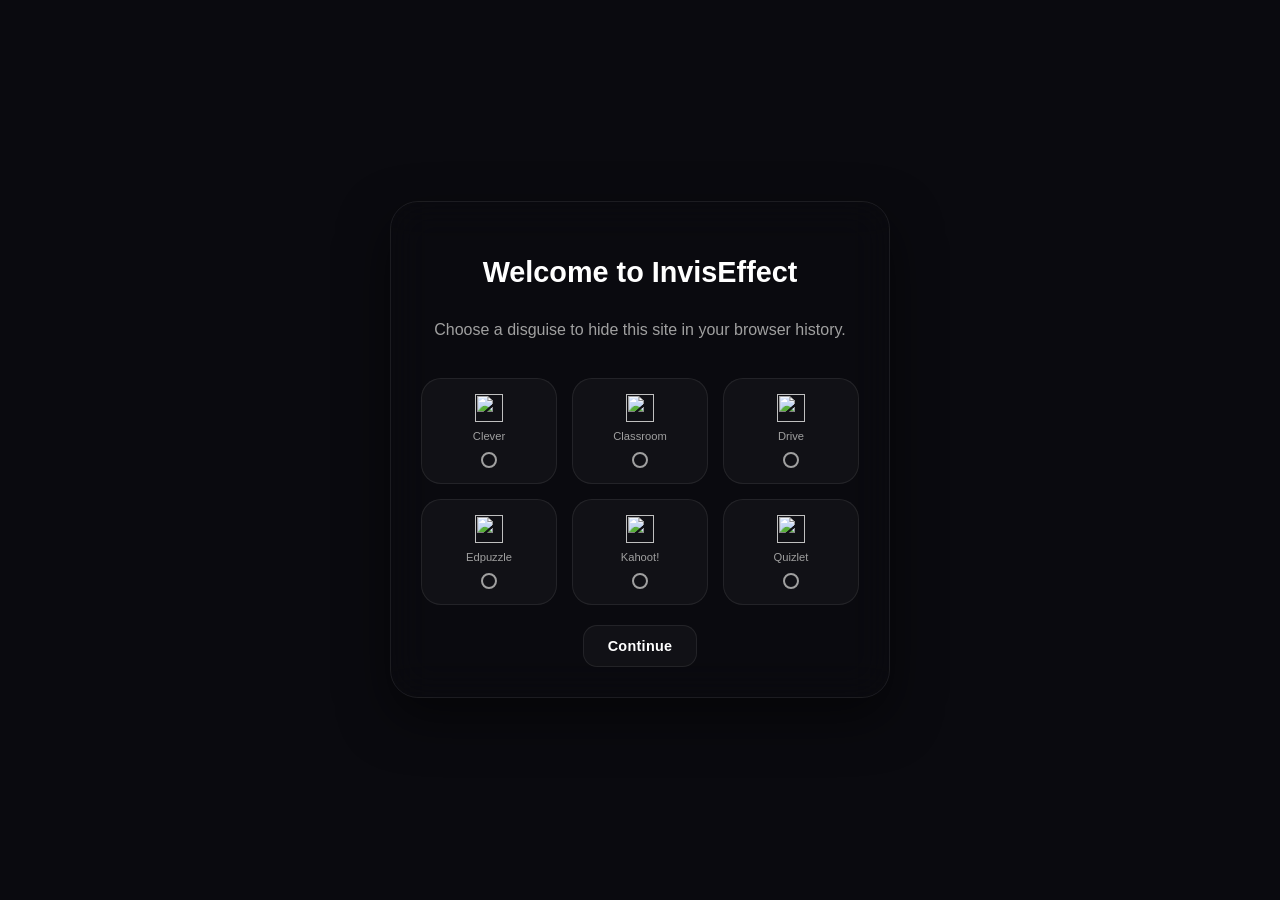
==== commit 684a3a66: "Color changes, new games" ====
--- a/index.html
+++ b/index.html
@@ -4,10 +4,10 @@
 <head>
     <meta charset="UTF-8">
     <meta name="viewport" content="width=device-width, initial-scale=1.0">
-    <title>mt central</title>
+    <title>InvisEffect</title>
 
     <link rel="manifest" href="manifest.json">
-    <meta name="theme-color" content="#8a2be2">
+    <meta name="theme-color" content="#00f2ff">
     <meta name="apple-mobile-web-app-capable" content="yes">
 
     <link rel="stylesheet" href="stylesheet.css">
@@ -29,19 +29,6 @@
 
 <body>
     <canvas id="bg-canvas"></canvas>
-    <div class="page-loader" id="pageLoader">
-        <div id="start-prompt"
-            style="position: fixed; top: 50%; left: 50%; transform: translate(-50%, -50%); color: #00ff00; font-family: Consolas, "
-            Lucida Console", monospace; letter-spacing: 2px; font-size: 0.7rem; text-transform: uppercase; opacity:
-            0.6;">
-            press enter...
-        </div>
-        <div class="terminal-wrapper">
-            <div id="terminalBody" class="terminal-body">
-            </div>
-        </div>
-    </div>
-
     <div id="setup-overlay" class="setup-overlay">
         <div class="setup-panel">
 
@@ -65,23 +52,9 @@
                     </label>
                     <label class="disguise-option">
                         <input type="radio" name="disguise_select"
-                            onclick="setDisguise('Canvas', 'https://cdn.jsdelivr.net/gh/nexora240-lgtm/Nexora-Assets/favicon/canvas.png')">
-                        <img src="https://cdn.jsdelivr.net/gh/nexora240-lgtm/Nexora-Assets/favicon/canvas.png">
-                        <span>Canvas</span>
-                        <span class="disguise-circle"></span>
-                    </label>
-                    <label class="disguise-option">
-                        <input type="radio" name="disguise_select"
                             onclick="setDisguise('Drive', 'https://ssl.gstatic.com/images/branding/product/1x/drive_2020q4_32dp.png')">
                         <img src="https://ssl.gstatic.com/images/branding/product/1x/drive_2020q4_32dp.png">
                         <span>Drive</span>
-                        <span class="disguise-circle"></span>
-                    </label>
-                    <label class="disguise-option">
-                        <input type="radio" name="disguise_select"
-                            onclick="setDisguise('Seesaw', 'https://cdn.jsdelivr.net/gh/nexora240-lgtm/Nexora-Assets/favicon/seesaw.jpg')">
-                        <img src="https://cdn.jsdelivr.net/gh/nexora240-lgtm/Nexora-Assets/favicon/seesaw.jpg">
-                        <span>Seesaw</span>
                         <span class="disguise-circle"></span>
                     </label>
                     <label class="disguise-option">
@@ -100,16 +73,9 @@
                     </label>
                     <label class="disguise-option">
                         <input type="radio" name="disguise_select"
-                            onclick="setDisguise('Quizlet', 'https://assets.quizlet.com/a/j/dist/i/favicon.b5f3a0937a06041.ico')">
-                        <img src="https://assets.quizlet.com/a/j/dist/i/favicon.b5f3a0937a06041.ico">
+                            onclick="setDisguise('Quizlet', './assets/quizletIco.svg')">
+                        <img src="./assets/quizletIco.svg">
                         <span>Quizlet</span>
-                        <span class="disguise-circle"></span>
-                    </label>
-                    <label class="disguise-option">
-                        <input type="radio" name="disguise_select"
-                            onclick="setDisguise('Khan', 'https://www.khanacademy.org/favicon.ico')">
-                        <img src="https://www.khanacademy.org/favicon.ico">
-                        <span>Khan</span>
                         <span class="disguise-circle"></span>
                     </label>
                 </div>
@@ -152,11 +118,11 @@
 
     <aside class="sidebar">
         <div class="sidebar-header">
-            <img src="https://mtcentral.s3.us-east-1.amazonaws.com/test-branch/assets/logo.png" alt="Logo"
+            <img src="https://jiswtmhtafbpldvulblw.supabase.co/storage/v1/object/public/thumbnails/logo.png" alt="Logo"
                 class="sidebar-logo">
             <span class="logo-text">InvisEffect</span>
         </div>
-        <div class="nav-item active" onclick="switchMainView('home')">
+        <div class="nav-item" onclick="switchMainView('home')">
             <i class="fa-solid fa-house"></i>
             <span>Home</span>
         </div>
@@ -164,6 +130,10 @@
             <i class="fa-solid fa-gamepad"></i>
             <span>Games</span>
         </div>
+        <div class="nav-item" onclick="switchMainView('proxy')">
+            <i class="fa-solid fa-server"></i>
+            <span>Proxy</span>
+        </div>
         <div class="nav-item" onclick="switchMainView('updatelog')">
             <i class="fa-solid fa-plus"></i>
             <span>Update Log</span>
@@ -171,7 +141,11 @@
 
         <div class="sidebar-spacer" style="margin-top: auto;"></div>
 
-        <div class="nav-item" onclick="openSettings()">
+        <div class="nav-item" onclick="window.location.href='https://forms.gle/SjbSicYiWWmGK3r1A';">
+            <i class="fa-solid fa-clipboard"></i>
+            <span>Suggest</span>
+        </div>
+        <div class="nav-item" onclick="switchMainView('settings')">
             <i class="fa-solid fa-gear"></i>
             <span>Settings</span>
         </div>
@@ -194,7 +168,6 @@
             <div class="text-wrapper">
                 <i class="fa-solid fa-rotate-right" onclick="refreshCurrentTab()"
                     style="cursor: pointer; color: var(--text-dim);"></i>
-                <input type="text" id="urlInput" class="text-bar" placeholder="Search or enter URL...">
             </div>
         </header>
         <section class="viewport" id="viewportContainer">
@@ -204,6 +177,8 @@
         </section>
     </main>
 
+    <canvas id="bg-canvas"></canvas>
+
     <script>
         const audioCtx = new (window.AudioContext || window.webkitAudioContext)();
         // --- Setup Logic ---
@@ -214,11 +189,11 @@
 
         function captureKey() {
             const input = document.getElementById('panic-key-input');
-            input.value = "pressing...";
+            input.value = "Pressing...";
             window.addEventListener('keydown', (e) => {
                 const key = e.key.toUpperCase();
                 input.value = key;
-                localStorage.setItem('setup_panicKey', key);
+                localStorage.setItem('panicKey', key);
             }, { once: true });
         }
 
@@ -232,15 +207,15 @@
         }
 
         function finishSetup() {
-            localStorage.setItem('setup_panicUri', document.getElementById('panic-url-input').value);
-            localStorage.setItem('setup_cloaking', document.getElementById('cloaking-toggle').checked);
+            localStorage.setItem('panicUri', document.getElementById('panic-url-input').value);
+            localStorage.setItem('cloaking', document.getElementById('cloaking-toggle').checked);
             localStorage.setItem('setup_done', 'true');
             location.reload();
         }
 
         function applyPanicKey() {
-            const key = localStorage.getItem('setup_panicKey');
-            const url = localStorage.getItem('setup_panicUri') || 'https://classroom.google.com';
+            const key = localStorage.getItem('panicKey');
+            const url = localStorage.getItem('panicUri') || 'https://classroom.google.com';
             if (key) {
                 window.addEventListener('keydown', (e) => {
                     if (e.key.toUpperCase() === key.toUpperCase()) {
@@ -273,10 +248,10 @@
 
                     // Visual feedback for charging/low battery
                     if (battery.charging) {
-                        icon.style.color = '#00ffaa'; // Neon teal when charging
+                        icon.style.color = '#00ffaa';
                         icon.classList.add('fa-charging-station');
                     } else if (battery.level <= 0.2) {
-                        levelDisplay.style.color = '#ff4444'; // Red if low
+                        levelDisplay.style.color = '#ff4444';
                         icon.style.color = '#ff4444';
                     } else {
                         levelDisplay.style.color = 'var(--text-dim)';
@@ -292,172 +267,59 @@
         updateBattery();
 
         window.onload = () => {
-            function playClick() {
-                const osc = audioCtx.createOscillator();
-                const gain = audioCtx.createGain();
-                osc.type = 'square';
-                osc.frequency.setValueAtTime(140, audioCtx.currentTime);
-                gain.gain.setValueAtTime(0.02, audioCtx.currentTime);
-                gain.gain.exponentialRampToValueAtTime(0.001, audioCtx.currentTime + 0.04);
-                osc.connect(gain);
-                gain.connect(audioCtx.destination);
-                osc.start();
-                osc.stop(audioCtx.currentTime + 0.04);
-            }
-
-            function playBeep() {
-                const osc = audioCtx.createOscillator();
-                const gain = audioCtx.createGain();
-                osc.type = 'sine';
-                osc.frequency.setValueAtTime(880, audioCtx.currentTime);
-                gain.gain.setValueAtTime(0.04, audioCtx.currentTime);
-                gain.gain.exponentialRampToValueAtTime(0.001, audioCtx.currentTime + 0.4);
-                osc.connect(gain);
-                gain.connect(audioCtx.destination);
-                osc.start();
-                osc.stop(audioCtx.currentTime + 0.4);
-            }
-
-            const loader = document.getElementById('pageLoader');
-            const terminalBody = document.getElementById('terminalBody');
-            const startPrompt = document.getElementById('start-prompt');
-
-            const initializeBoot = (e) => {
-                if (e.key === "Enter") {
-                    // Unlock Audio Context
-                    if (audioCtx.state === 'suspended') audioCtx.resume();
-
-                    // Hide the glitch prompt
-                    startPrompt.style.display = 'none';
-
-                    // Stop listening for Enter
-                    window.removeEventListener('keydown', initializeBoot);
-
-                    // Run the terminal
-                    runBootSequence();
-                }
-            };
-
-            window.addEventListener('keydown', initializeBoot);
-
-            const bootSequence = [
-                { label: '[ kernel ]', text: 'initializing core architecture...', class: 'status', delay: 1200 },
-                { label: '[ memory ]', text: 'allocating virtual buffer [0x004f21]...', class: 'status', delay: 800 },
-                { label: '[ cpu ]', text: 'optimizing thread affinity...', class: 'status', delay: 600 },
-                { label: '[ disk ]', text: 'mounting /dev/null/assets...', class: 'status', delay: 1000 },
-                { label: '[ fetch ]', text: 'pulling game manifests from remote...', class: 'status', delay: 2000 },
-                { label: '[ fetch ]', text: 'unpacking asset_v4.2.0.bin...', class: 'status', delay: 1500 },
-                { label: '[ ok ]', text: 'cache integrity verified.', class: 'success', delay: 200 },
-                { label: '[ net ]', text: 'pinging mt-relay-01.internal...', class: 'status', delay: 300 },
-                { label: '[ net ]', text: 'latency: 14ms', class: 'success', delay: 50 },
-                { label: '[ auth ]', text: 'handshaking with main server...', class: 'status', delay: 150 },
-                { label: '[ auth ]', text: 'token accepted. welcome user_77', class: 'success', delay: 100 },
-                { label: '[ chat ]', text: 'subscribing to #global-relay...', class: 'status', delay: 120 },
-                { label: '[ ok ]', text: 'chat stream connected.', class: 'success', delay: 80 },
-                { label: '[ prox ]', text: 'routing through d-node: 104.21.3.11...', class: 'status', delay: 150 },
-                { label: '[ ok ]', text: 'proxy initialized.', class: 'success', delay: 50 },
-                { label: '[ cloak ]', text: 'scrubbing referer headers...', class: 'status', delay: 90 },
-                { label: '[ cloak ]', text: 'cloaking tab title & favicon...', class: 'status', delay: 110 },
-                { label: '[ crypt ]', text: 'encrypting local storage...', class: 'status', delay: 130 },
-                { label: '[ shell ]', text: 'rendering viewport...', class: 'status', delay: 200 },
-                { label: '[ ready ]', text: 'welcome.', class: 'success', cursor: true, delay: 1500 }
-            ];
-
-            async function runBootSequence() {
-                for (const lineData of bootSequence) {
-                    const line = document.createElement('div');
-                    line.className = 'terminal-line visible'; // Uses the flex CSS
-                    line.innerHTML = `
-                <span class="${lineData.class}">${lineData.label}</span> 
-                <span>${lineData.text}</span>
-                ${lineData.cursor ? '<span class="terminal-cursor"></span>' : ''}
-            `;
-                    terminalBody.appendChild(line);
-
-                    playClick();
-                    await new Promise(r => setTimeout(r, lineData.delay));
-                }
-
-                playBeep();
-                checkSetup();
-
-                // Final Delay then hide the loader and show the site
-                setTimeout(() => {
-                    loader.classList.add('hidden'); // Triggers the CSS transition
-
-                    // Check if user has finished setup before
-                    if (localStorage.getItem('setup_done') !== 'true') {
-                        document.getElementById('setup-overlay').style.display = 'flex';
-                    } else {
-                        // If already setup, load the actual UI
-                        const saved = JSON.parse(localStorage.getItem('pref_disguise'));
-                        if (saved) setDisguise(saved.name, saved.icon);
-                        applyPanicKey();
-                        renderTabs();
-                        if (tabs.length === 0) createNewTab('home.html', 'home');
-                    }
-                }, 800);
-            }
-
-            function checkSetup() {
-                if (localStorage.getItem('setup_done') !== 'true') {
-                    document.getElementById('setup-overlay').style.display = 'flex';
-                } else {
-                    document.getElementById('setup-overlay').style.display = 'none';
-                    const saved = JSON.parse(localStorage.getItem('pref_disguise'));
-                    if (saved) setDisguise(saved.name, saved.icon);
-                    applyPanicKey();
-                    renderTabs();
-                    // Start with a clean home tab
-                    if (tabs.length === 0) createNewTab('home.html', 'home');
-                }
-            }
+            checkSetup();
         };
+
+        function checkSetup() {
+            if (localStorage.getItem('setup_done') !== 'true') {
+                document.getElementById('setup-overlay').style.display = 'flex';
+            } else {
+                document.getElementById('setup-overlay').style.display = 'none';
+                const saved = JSON.parse(localStorage.getItem('pref_disguise'));
+                if (saved) setDisguise(saved.name, saved.icon);
+                applyPanicKey();
+                renderTabs();
+                if (tabs.length === 0) createNewTab('home.html', 'home');
+            }
+        }
 
         // --- Tab Management Functions ---
         let tabs = [];
         let activeTabId = null;
-        let renderedTabIds = new Set(); // Track which tabs have been rendered
-
-        /* ---------------- TAB UI ---------------- */
+        let renderedTabIds = new Set();
+
+        const APP_VIEWS = ['home', 'games', 'proxy', 'updatelog', 'suggest', 'settings'];
 
         function renderTabs() {
             const container = document.getElementById('tabContainer');
             const existingTabs = new Map();
 
-            // Store existing tab elements
             container.querySelectorAll('.top-tab').forEach(el => {
                 const tabId = parseInt(el.dataset.tabId);
                 if (tabId) existingTabs.set(tabId, el);
             });
 
-            // Remove add button temporarily
             const addBtn = container.querySelector('.add-tab-btn');
             if (addBtn) addBtn.remove();
 
-            // Update or create tabs
             tabs.forEach(tab => {
                 let tabEl = existingTabs.get(tab.id);
                 const isNew = !tabEl;
 
                 if (isNew) {
-                    // Create new tab element
                     tabEl = document.createElement('div');
                     tabEl.className = `top-tab tab-entering ${tab.id === activeTabId ? 'active' : ''}`;
                     tabEl.dataset.tabId = tab.id;
                     container.appendChild(tabEl);
                     renderedTabIds.add(tab.id);
 
-                    // Remove animation class after animation completes
                     setTimeout(() => {
                         tabEl.classList.remove('tab-entering');
                     }, 400);
                 } else {
-                    // Update existing tab
                     tabEl.className = `top-tab ${tab.id === activeTabId ? 'active' : ''}`;
                 }
 
-                // Update content
                 tabEl.innerHTML = `
                     <span>${tab.title}</span>
                     <i class="fa-solid fa-xmark"
@@ -467,7 +329,6 @@
                 tabEl.onclick = () => switchTab(tab.id);
             });
 
-            // Remove tabs that no longer exist
             existingTabs.forEach((el, tabId) => {
                 if (!tabs.find(t => t.id === tabId)) {
                     el.remove();
@@ -475,7 +336,6 @@
                 }
             });
 
-            // Re-add add button
             if (!container.querySelector('.add-tab-btn')) {
                 const newAddBtn = document.createElement('div');
                 newAddBtn.className = 'add-tab-btn';
@@ -485,10 +345,16 @@
             }
         }
 
-        /* ---------------- IFRAME CONTROL ---------------- */
-
         function createNewTab(url, title) {
             const id = Date.now();
+
+            let tabTitle = title;
+            if (url && url.endsWith('.html')) {
+                let base = url.replace('.html', '');
+                if (APP_VIEWS.includes(base)) {
+                    tabTitle = base;
+                }
+            }
 
             const iframe = document.createElement('iframe');
             iframe.src = url;
@@ -498,7 +364,7 @@
 
             document.getElementById('viewportContainer').appendChild(iframe);
 
-            tabs.push({ id, title, url, iframe });
+            tabs.push({ id, title: tabTitle, url, iframe });
             activeTabId = id;
 
             renderTabs();
@@ -523,7 +389,6 @@
         function switchTab(id) {
             if (id === activeTabId) return;
             activeTabId = id;
-            // Only update active states, don't rebuild everything
             document.querySelectorAll('.top-tab').forEach(el => {
                 const tabId = parseInt(el.dataset.tabId);
                 if (tabId === id) {
@@ -535,8 +400,6 @@
             showActiveIframe();
         }
 
-        /* ---------------- CLOSE TAB ---------------- */
-
         function closeTab(id) {
             if (tabs.length === 1) return;
 
@@ -559,15 +422,12 @@
                 activeTabId = tabs[Math.max(0, index - 1)].id;
             }
 
-            // Update remaining tabs without full rebuild
             setTimeout(() => {
                 renderTabs();
                 showActiveIframe();
             }, 50);
         }
 
-        /* ---------------- URL BAR ---------------- */
-
         document.getElementById('urlInput').addEventListener('keydown', e => {
             if (e.key !== 'Enter') return;
 
@@ -577,35 +437,103 @@
             const tab = tabs.find(t => t.id === activeTabId);
             if (!tab) return;
 
+            let useTitle;
+
             if (value.startsWith('inviseffect://')) {
-                value = value.replace('inviseffect://', '') + '.html';
-                tab.title = value.replace('.html', '');
-            } else if (!value.startsWith('http')) {
-                value = value.includes('.')
-                    ? 'https://' + value
-                    : 'https://www.google.com/search?q=' + encodeURIComponent(value);
-                tab.title = 'Search';
-            }
-
-            tab.url = value;
-            tab.iframe.src = value;
-
-            // Update tab title in DOM without full rebuild
+                // Internal/app-like view
+                let view = value.replace('inviseffect://', '').replace('.html', '').toLowerCase();
+                if (APP_VIEWS.includes(view)) {
+                    value = view + '.html';
+                    useTitle = capitalizeView(view);
+                    tab.url = value;
+                    tab.title = useTitle;
+                    tab.iframe.src = value;
+                }
+            }
+            else if (value.endsWith('.html') && APP_VIEWS.includes(value.replace('.html', '').toLowerCase())) {
+                tab.url = value;
+                tab.title = capitalizeView(value.replace('.html', '').toLowerCase());
+                tab.iframe.src = value;
+            }
+
             const tabEl = document.querySelector(`.top-tab[data-tab-id="${tab.id}"]`);
             if (tabEl) {
                 const span = tabEl.querySelector('span');
                 if (span) span.textContent = tab.title;
             }
-        });
-
-        /* ---------------- REFRESH ---------------- */
+            });
+
+        function capitalizeView(str) {
+            if (!str) return str;
+            return str.charAt(0).toUpperCase() + str.slice(1);
+        }
 
         function refreshCurrentTab() {
             const tab = tabs.find(t => t.id === activeTabId);
             if (tab) tab.iframe.contentWindow.location.reload();
         }
 
-        /* ---------------- SIDEBAR NAV ---------------- */
+        function normalizeAppUrl(url) {
+            const localHosts = [
+                "http://127.0.0.1:5501/",
+                "http://localhost:5501/",
+                window.location.origin + "/"
+            ];
+
+            for (const host of localHosts) {
+                if (url.startsWith(host)) {
+                    let rel = url.substring(host.length);
+                    rel = rel.split(/[?#]/)[0];
+                    let base = rel.replace(/\.html$/, "");
+                    if (base === "" || base === "index") base = "home";
+                    return "inviseffect://" + base;
+                }
+            }
+            return url;
+        }
+
+        function deriveTitleFromUrl(url) {
+            if (url.startsWith('inviseffect://')) {
+                let view = url.replace('inviseffect://', '').replace('.html', '').toLowerCase();
+                if (APP_VIEWS.includes(view)) {
+                    return capitalizeView(view);
+                }
+                return url.replace('inviseffect://', '').replace('.html', '');
+            }
+            // Proxy search detection
+            if (url.startsWith('https://uv.deno.dev/')) {
+                try {
+                    let proxied = decodeURIComponent(url.split('uv.deno.dev/')[1] || "");
+                    if (proxied.startsWith('https://www.google.com/search')) return 'Search';
+                    return proxied;
+                } catch (e) {
+                    return 'Search';
+                }
+            }
+            if (url.startsWith('https://d1zu90j5bdnpus.cloudfront.net/go/?q=')) {
+                try {
+                    let proxied = decodeURIComponent(url.split('?q=')[1]);
+                    if (proxied.startsWith('https://www.google.com/search')) return 'Search';
+                    return proxied;
+                } catch (e) {
+                    return 'Search';
+                }
+            }
+            if (url.startsWith('https://www.google.com/search')) {
+                return 'Search';
+            }
+            if (url.endsWith('.html')) {
+                let base = url.replace('.html', '').toLowerCase();
+                if (APP_VIEWS.includes(base)) {
+                    return capitalizeView(base);
+                }
+                return base;
+            }
+            if (url.startsWith('http')) {
+                return url;
+            }
+            return url;
+        }
 
         function switchMainView(view) {
             const tab = tabs.find(t => t.id === activeTabId);
@@ -615,26 +543,15 @@
             tab.title = view;
             tab.iframe.src = tab.url;
 
-            // Update sidebar active state
-            document.querySelectorAll('.nav-item').forEach(item => {
-                item.classList.remove('active');
-            });
-
-            // Map view names to nav items
             const viewMap = {
                 'home': 0,
                 'games': 1,
-                'updatelog': 2,
-                'settings': 3
+                'proxy': 2,
+                'updatelog': 3,
+                'suggest': 4,
+                'settings': 5
             };
 
-            const navItems = document.querySelectorAll('.nav-item');
-            const index = viewMap[view];
-            if (index !== undefined && navItems[index]) {
-                navItems[index].classList.add('active');
-            }
-
-            // Update tab title in DOM without full rebuild
             const tabEl = document.querySelector(`.top-tab[data-tab-id="${tab.id}"]`);
             if (tabEl) {
                 const span = tabEl.querySelector('span');
@@ -644,25 +561,6 @@
             showActiveIframe();
         }
 
-        function openSettings() {
-            // Update sidebar active state
-            document.querySelectorAll('.nav-item').forEach(item => {
-                item.classList.remove('active');
-            });
-            const navItems = document.querySelectorAll('.nav-item');
-            if (navItems[3]) navItems[3].classList.add('active');
-
-            // Create or switch to settings tab
-            const settingsTab = tabs.find(t => t.url === 'settings.html');
-            if (settingsTab) {
-                switchTab(settingsTab.id);
-            } else {
-                createNewTab('settings.html', 'settings');
-            }
-        }
-
-        /* ---------------- FULLSCREEN ---------------- */
-
         function toggleFullscreen() {
             const el = document.getElementById('viewportContainer');
             document.fullscreenElement ? document.exitFullscreen() : el.requestFullscreen();
--- a/stylesheet.css
+++ b/stylesheet.css
@@ -1,14 +1,14 @@
 /* ============================================
-   MTCentral: Modern Floating Squircle Design
+   InvisEffect: Futuristic Floating Squircle Design
    ============================================ */
 
 /* --- CSS Variables --- */
 :root {
     /* Brand Colors */
-    --primary-blue: #297ff0;
-    --secondary-blue: #1e68d8;
-    --tertiary-blue: #1d5dd4;
-    --accent-glow: rgba(41, 127, 240, 0.4);
+    --primary-teal: #00f2ff;
+    --secondary-teal: #00ced1;
+    --tertiary-teal: #20b2aa;
+    --accent-glow: rgba(0, 242, 255, 0.4);
 
     /* Neutral Palette */
     --bg: #070709;
@@ -53,8 +53,8 @@
     color: var(--text-main);
     background-color: #0f0f14;
     background-image:
-        radial-gradient(circle at 0% 0%, color-mix(in srgb, var(--primary-blue) 18%, transparent) 0%, transparent 50%),
-        radial-gradient(circle at 100% 100%, color-mix(in srgb, var(--tertiary-blue) 12%, transparent) 0%, transparent 50%),
+        radial-gradient(circle at 0% 0%, color-mix(in srgb, var(--primary-teal) 18%, transparent) 0%, transparent 50%),
+        radial-gradient(circle at 100% 100%, color-mix(in srgb, var(--tertiary-teal) 12%, transparent) 0%, transparent 50%),
         radial-gradient(circle at 50% 50%, rgba(13, 13, 18, 1) 0%, rgba(15, 15, 20, 1) 100%);
     -webkit-font-smoothing: antialiased;
     -moz-osx-font-smoothing: grayscale;
@@ -160,7 +160,7 @@
     width: 200px;
     padding: 20px 16px;
     align-items: stretch;
-    border-right-color: rgba(41, 127, 240, 0.4);
+    border-right-color: rgba(41, 210, 240, 0.4);
     box-shadow: 2px 0 40px rgba(0, 0, 0, 0.6),
         inset -1px 0 0 rgba(41, 127, 240, 0.25),
         0 0 60px rgba(41, 127, 240, 0.15);
@@ -218,7 +218,7 @@
     width: 4px;
     height: 70%;
     border-radius: 0 4px 4px 0;
-    background: linear-gradient(180deg, var(--primary-blue), var(--secondary-blue));
+    background: linear-gradient(180deg, var(--primary-blue), var(--secondary-teal));
     transform: translateY(-50%) scaleY(0);
     transition: transform var(--duration-nav-item) var(--ease-smooth);
     box-shadow: 0 0 8px var(--accent-glow);
@@ -257,8 +257,8 @@
 
 .nav-item.active {
     color: white !important;
-    background: linear-gradient(135deg, rgba(41, 127, 240, 0.25) 0%, rgba(41, 127, 240, 0.1) 100%);
-    border-color: rgba(41, 127, 240, 0.5);
+    background: linear-gradient(135deg, rgba(41, 210, 240, 0.25) 0%, rgba(41, 200, 240, 0.1) 100%);
+    border-color: rgba(41, 227, 240, 0.5);
     box-shadow: 0 0 20px rgba(41, 127, 240, 0.2);
 }
 
@@ -427,8 +427,8 @@
 
 .top-tab.active {
     color: white;
-    background: linear-gradient(135deg, rgba(41, 127, 240, 0.15) 0%, rgba(41, 127, 240, 0.05) 100%);
-    border-color: rgba(41, 127, 240, 0.4);
+    background: linear-gradient(135deg, rgba(41, 217, 240, 0.15) 0%, rgba(41, 210, 240, 0.05) 100%);
+    border-color: rgba(41, 217, 240, 0.4);
     box-shadow: 0 4px 15px rgba(0, 0, 0, 0.2);
     position: relative;
 }
@@ -563,7 +563,7 @@
 .add-tab-btn:hover {
     background: linear-gradient(135deg,
             var(--primary-blue) 0%,
-            var(--secondary-blue) 100%);
+            var(--secondary-teal) 100%);
     border-color: var(--primary-blue);
     color: white;
     transform: scale(1.1) rotate(90deg);
@@ -585,7 +585,7 @@
     background: #0a0a0f;
     background-image:
         radial-gradient(circle at 0% 0%, color-mix(in srgb, var(--primary-blue) 15%, transparent) 0%, transparent 50%),
-        radial-gradient(circle at 100% 100%, color-mix(in srgb, var(--tertiary-blue) 10%, transparent) 0%, transparent 50%);
+        radial-gradient(circle at 100% 100%, color-mix(in srgb, var(--tertiary-teal) 10%, transparent) 0%, transparent 50%);
 }
 
 .panel,
@@ -718,7 +718,7 @@
 
 .disguise-option:has(input:checked) {
     border-color: var(--primary-blue);
-    background: rgba(184, 77, 255, 0.1);
+    background: rgba(77, 228, 255, 0.1);
 }
 
 .disguise-option input:checked~.disguise-circle {
@@ -828,7 +828,7 @@
     width: 22px;
     height: 22px;
     position: relative;
-    border-radius: 50%;
+    border-radius: 30%;
     border: 2px solid var(--text-dim);
     background: transparent;
     cursor: pointer;
@@ -892,7 +892,7 @@
     aspect-ratio: 1 / 1;
     overflow: hidden;
     border-radius: var(--radius-md);
-    background: #0e0e11;
+    background: #0e1011;
     background-size: cover;
     background-position: center;
     background-repeat: no-repeat;
@@ -1099,7 +1099,7 @@
     margin-left: 3px;
     border-radius: 1px;
     vertical-align: text-bottom;
-    background: linear-gradient(180deg, var(--primary-blue), var(--secondary-blue));
+    background: linear-gradient(180deg, var(--primary-blue), var(--secondary-teal));
     box-shadow: 0 0 8px var(--accent-glow);
     animation: cursorBlink 1s step-end infinite;
 }
@@ -1397,7 +1397,7 @@
     min-width: 46px;
     margin: 0 auto 16px auto;
     border-radius: 0;
-    background: linear-gradient(135deg, var(--primary-blue), var(--tertiary-blue));
+    background: linear-gradient(135deg, var(--primary-blue), var(--tertiary-teal));
     display: flex;
     align-items: center;
     justify-content: center;
@@ -1454,7 +1454,7 @@
     width: 4px;
     height: 70%;
     border-radius: 0 4px 4px 0;
-    background: linear-gradient(180deg, var(--primary-blue), var(--secondary-blue));
+    background: linear-gradient(180deg, var(--primary-blue), var(--secondary-teal));
     transform: translateY(-50%) scaleY(0);
     transition: transform var(--duration-nav-item) var(--ease-smooth);
     box-shadow: 0 0 8px var(--accent-glow);
@@ -1711,7 +1711,7 @@
     width: 36px;
     height: 36px;
     border-radius: var(--radius-lg);
-    background: linear-gradient(135deg, var(--primary-blue), var(--tertiary-blue));
+    background: linear-gradient(135deg, var(--primary-blue), var(--tertiary-teal));
     display: flex;
     align-items: center;
     justify-content: center;
@@ -1774,7 +1774,7 @@
 }
 
 .badge-site {
-    background: linear-gradient(135deg, var(--primary-blue), var(--secondary-blue));
+    background: linear-gradient(135deg, var(--primary-blue), var(--secondary-teal));
     color: white;
     box-shadow: 0 0 12px var(--accent-glow);
 }
@@ -2017,13 +2017,13 @@
 }
 
 .btn-primary {
-    background: linear-gradient(135deg, var(--primary-blue), var(--secondary-blue));
+    background: linear-gradient(135deg, var(--primary-blue), var(--secondary-teal));
     border-color: var(--primary-blue);
     color: white;
 }
 
 .btn-primary:hover {
-    background: linear-gradient(135deg, var(--secondary-blue), var(--primary-blue));
+    background: linear-gradient(135deg, var(--secondary-teal), var(--primary-blue));
     transform: translateY(-1px);
 }
 
@@ -2054,7 +2054,7 @@
     width: 32px;
     height: 32px;
     border-radius: var(--radius-sm);
-    background: linear-gradient(135deg, var(--primary-blue), var(--secondary-blue));
+    background: linear-gradient(135deg, var(--primary-blue), var(--secondary-teal));
     display: flex;
     align-items: center;
     justify-content: center;
@@ -2257,7 +2257,7 @@
     width: 32px;
     height: 32px;
     border-radius: var(--radius-sm);
-    background: linear-gradient(135deg, var(--primary-blue), var(--secondary-blue));
+    background: linear-gradient(135deg, var(--primary-blue), var(--secondary-teal));
     display: flex;
     align-items: center;
     justify-content: center;
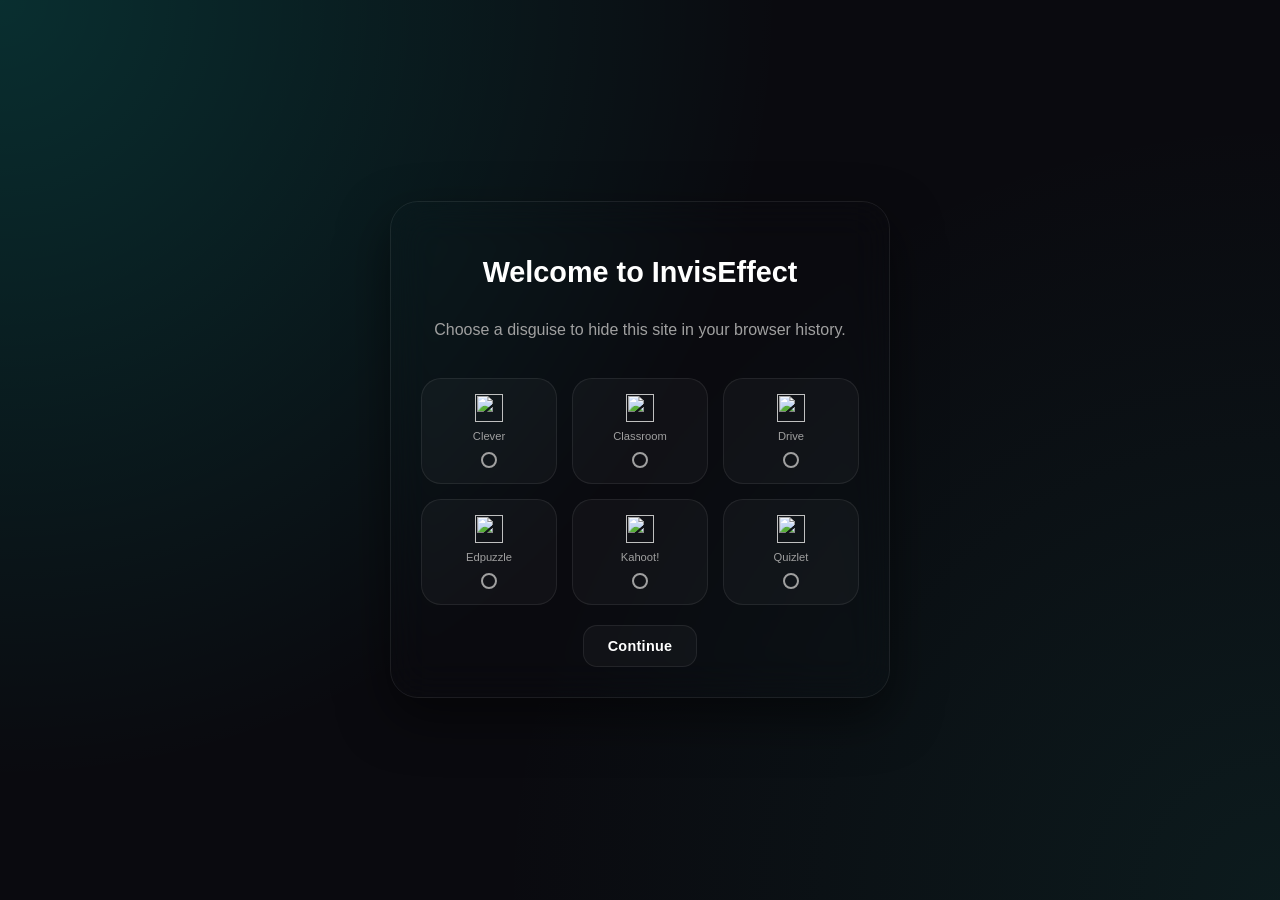
==== commit f282ae93: "New background, color changed slightly, added v2.2 in update log" ====
--- a/index.html
+++ b/index.html
@@ -117,38 +117,38 @@
     </div>
 
     <aside class="sidebar">
-        <div class="sidebar-header">
+        <a class="sidebar-header">
             <img src="https://jiswtmhtafbpldvulblw.supabase.co/storage/v1/object/public/thumbnails/logo.png" alt="Logo"
                 class="sidebar-logo">
             <span class="logo-text">InvisEffect</span>
-        </div>
-        <div class="nav-item" onclick="switchMainView('home')">
+        </a>
+        <a class="nav-item" onclick="switchMainView('home')">
             <i class="fa-solid fa-house"></i>
             <span>Home</span>
-        </div>
-        <div class="nav-item" onclick="switchMainView('games')">
+        </a>
+        <a class="nav-item" onclick="switchMainView('games')">
             <i class="fa-solid fa-gamepad"></i>
             <span>Games</span>
-        </div>
-        <div class="nav-item" onclick="switchMainView('proxy')">
+        </a>
+        <a class="nav-item" onclick="switchMainView('proxy')">
             <i class="fa-solid fa-server"></i>
             <span>Proxy</span>
-        </div>
-        <div class="nav-item" onclick="switchMainView('updatelog')">
+        </a>
+        <a class="nav-item" onclick="switchMainView('updatelog')">
             <i class="fa-solid fa-plus"></i>
             <span>Update Log</span>
-        </div>
+        </a>
 
         <div class="sidebar-spacer" style="margin-top: auto;"></div>
 
-        <div class="nav-item" onclick="window.location.href='https://forms.gle/SjbSicYiWWmGK3r1A';">
-            <i class="fa-solid fa-clipboard"></i>
+        <a class="nav-item" onclick="window.location.href='https://github.com/InvisEffect/InvisEffect/issues/new';" target="_blank">
+            <i class="fa-brands fa-github"></i>
             <span>Suggest</span>
-        </div>
-        <div class="nav-item" onclick="switchMainView('settings')">
+        </a>
+        <a class="nav-item" onclick="switchMainView('settings')">
             <i class="fa-solid fa-gear"></i>
             <span>Settings</span>
-        </div>
+        </a>
 
         <div class="sidebar-status">
             <div class="status-item">
@@ -166,8 +166,7 @@
         <header class="top-nav">
             <div class="tab-container" id="tabContainer"></div>
             <div class="text-wrapper">
-                <i class="fa-solid fa-rotate-right" onclick="refreshCurrentTab()"
-                    style="cursor: pointer; color: var(--text-dim);"></i>
+                <i class="fa-solid fa-rotate-right" onclick="refreshCurrentTab()" style="cursor: pointer; color: var(--text-dim);"></i>
             </div>
         </header>
         <section class="viewport" id="viewportContainer">
@@ -288,7 +287,7 @@
         let activeTabId = null;
         let renderedTabIds = new Set();
 
-        const APP_VIEWS = ['home', 'games', 'proxy', 'updatelog', 'suggest', 'settings'];
+        const APP_VIEWS = ['home', 'games', 'proxy', 'updatelog', 'settings'];
 
         function renderTabs() {
             const container = document.getElementById('tabContainer');
@@ -475,8 +474,8 @@
 
         function normalizeAppUrl(url) {
             const localHosts = [
-                "http://127.0.0.1:5501/",
-                "http://localhost:5501/",
+                "http://127.0.0.1:5500/",
+                "http://localhost:5500/",
                 window.location.origin + "/"
             ];
 
@@ -548,8 +547,7 @@
                 'games': 1,
                 'proxy': 2,
                 'updatelog': 3,
-                'suggest': 4,
-                'settings': 5
+                'settings': 4,
             };
 
             const tabEl = document.querySelector(`.top-tab[data-tab-id="${tab.id}"]`);
--- a/stylesheet.css
+++ b/stylesheet.css
@@ -5,10 +5,10 @@
 /* --- CSS Variables --- */
 :root {
     /* Brand Colors */
-    --primary-teal: #00f2ff;
-    --secondary-teal: #00ced1;
-    --tertiary-teal: #20b2aa;
-    --accent-glow: rgba(0, 242, 255, 0.4);
+    --primary-teal: #00ffea;
+    --secondary-teal: #00d1b5;
+    --tertiary-teal: #20b29f;
+    --accent-glow: rgba(0, 255, 234, 0.4);
 
     /* Neutral Palette */
     --bg: #070709;
@@ -55,7 +55,7 @@
     background-image:
         radial-gradient(circle at 0% 0%, color-mix(in srgb, var(--primary-teal) 18%, transparent) 0%, transparent 50%),
         radial-gradient(circle at 100% 100%, color-mix(in srgb, var(--tertiary-teal) 12%, transparent) 0%, transparent 50%),
-        radial-gradient(circle at 50% 50%, rgba(13, 13, 18, 1) 0%, rgba(15, 15, 20, 1) 100%);
+        radial-gradient(circle at 50% 50%, rgb(13, 18, 17) 0%, rgb(15, 20, 20) 100%);
     -webkit-font-smoothing: antialiased;
     -moz-osx-font-smoothing: grayscale;
 }
@@ -77,7 +77,7 @@
 /* --- Layout Structure --- */
 .main-content {
     position: relative;
-    z-index: 1;
+    z-index: 0;
     flex: 1;
     display: flex;
     flex-direction: column;
@@ -111,9 +111,7 @@
 .sidebar {
     width: 70px;
     height: calc(100vh - 40px);
-    /* Subtract top/bottom margin */
     margin: 20px 0 20px 20px;
-    /* Creates the "float" from the edges */
     z-index: 100;
     display: flex;
     flex-direction: column;
@@ -122,13 +120,10 @@
     gap: 8px;
     overflow: hidden;
     white-space: nowrap;
-
-    /* The Glassmorphism Look */
     background: linear-gradient(180deg,
-            rgba(25, 25, 35, 0.8) 0%,
-            rgba(15, 15, 20, 0.9) 100%);
-    backdrop-filter: blur(var(--blur-amount)) saturate(var(--blur-saturate));
-    -webkit-backdrop-filter: blur(var(--blur-amount)) saturate(var(--blur-saturate));
+            rgba(25, 35, 35, 0.8) 0%,
+            rgba(15, 20, 20, 0.9) 100%);
+    backdrop-filter: blur(10px);
 
     /* Floating Borders & Shadow */
     border: 1px solid rgba(255, 255, 255, 0.1);
@@ -162,8 +157,8 @@
     align-items: stretch;
     border-right-color: rgba(41, 210, 240, 0.4);
     box-shadow: 2px 0 40px rgba(0, 0, 0, 0.6),
-        inset -1px 0 0 rgba(41, 127, 240, 0.25),
-        0 0 60px rgba(41, 127, 240, 0.15);
+        inset -1px 0 0 rgba(41, 227, 240, 0.25),
+        0 0 60px rgba(41, 227, 240, 0.15);
 }
 
 @media (max-width: 768px) {
@@ -218,7 +213,7 @@
     width: 4px;
     height: 70%;
     border-radius: 0 4px 4px 0;
-    background: linear-gradient(180deg, var(--primary-blue), var(--secondary-teal));
+    background: linear-gradient(180deg, var(--primary-teal), var(--secondary-teal));
     transform: translateY(-50%) scaleY(0);
     transition: transform var(--duration-nav-item) var(--ease-smooth);
     box-shadow: 0 0 8px var(--accent-glow);
@@ -288,7 +283,7 @@
 .nav-item:hover i,
 .nav-item.active i {
     transform: scale(1.12);
-    color: var(--primary-blue);
+    color: var(--primary-teal);
     filter: drop-shadow(0 0 4px var(--accent-glow));
 }
 
@@ -335,8 +330,8 @@
 }
 
 button:hover {
-    background: color-mix(in srgb, var(--primary-blue) 15%, transparent);
-    border-color: var(--primary-blue);
+    background: color-mix(in srgb, var(--primary-teal) 15%, transparent);
+    border-color: var(--primary-teal);
     transform: translateY(-2px);
     box-shadow: 0 8px 20px var(--accent-glow);
 }
@@ -347,7 +342,7 @@
 
 button i {
     font-size: 1rem;
-    color: var(--primary-blue);
+    color: var(--primary-teal);
     transition: transform var(--duration-normal) var(--ease-spring),
         color var(--duration-normal) var(--ease);
 }
@@ -372,6 +367,7 @@
     align-items: center;
     height: 48px;
     z-index: 2;
+    
 }
 
 .top-tab {
@@ -400,6 +396,7 @@
         border-color var(--duration-normal) var(--ease),
         color var(--duration-normal) var(--ease);
     contain: layout style paint;
+    backdrop-filter: blur(10px);
 }
 
 @media (max-width: 768px) {
@@ -441,7 +438,7 @@
     right: 12px;
     height: 3px;
     border-radius: 3px 3px 0 0;
-    background: var(--primary-blue);
+    background: var(--primary-teal);
     box-shadow: 0 0 12px var(--accent-glow);
 }
 
@@ -530,7 +527,7 @@
 
 .text-wrapper:focus-within {
     background: rgba(255, 255, 255, 0.08);
-    border-color: var(--primary-blue);
+    border-color: var(--primary-teal);
     box-shadow: 0 0 20px var(--accent-glow);
 }
 
@@ -562,9 +559,9 @@
 
 .add-tab-btn:hover {
     background: linear-gradient(135deg,
-            var(--primary-blue) 0%,
+            var(--primary-teal) 0%,
             var(--secondary-teal) 100%);
-    border-color: var(--primary-blue);
+    border-color: var(--primary-teal);
     color: white;
     transform: scale(1.1) rotate(90deg);
     box-shadow: 0 4px 16px var(--accent-glow);
@@ -584,7 +581,7 @@
     align-items: center;
     background: #0a0a0f;
     background-image:
-        radial-gradient(circle at 0% 0%, color-mix(in srgb, var(--primary-blue) 15%, transparent) 0%, transparent 50%),
+        radial-gradient(circle at 0% 0%, color-mix(in srgb, var(--primary-teal) 15%, transparent) 0%, transparent 50%),
         radial-gradient(circle at 100% 100%, color-mix(in srgb, var(--tertiary-teal) 10%, transparent) 0%, transparent 50%);
 }
 
@@ -717,13 +714,13 @@
 }
 
 .disguise-option:has(input:checked) {
-    border-color: var(--primary-blue);
+    border-color: var(--primary-teal);
     background: rgba(77, 228, 255, 0.1);
 }
 
 .disguise-option input:checked~.disguise-circle {
-    border-color: var(--primary-blue);
-    background: var(--primary-blue);
+    border-color: var(--primary-teal);
+    background: var(--primary-teal);
     box-shadow: 0 0 12px var(--accent-glow);
 }
 
@@ -760,7 +757,7 @@
 .setup-input:focus,
 .setup-input:active {
     background: rgba(255, 255, 255, 0.06);
-    border-color: var(--primary-blue);
+    border-color: var(--primary-teal);
     box-shadow: 0 0 15px var(--accent-glow);
 }
 
@@ -815,7 +812,7 @@
 
 .cloak-box:hover {
     background: rgba(255, 255, 255, 0.05);
-    border-color: var(--primary-blue);
+    border-color: var(--primary-teal);
 }
 
 .cloak-box span {
@@ -839,8 +836,8 @@
 }
 
 #cloaking-toggle:checked {
-    border-color: var(--primary-blue);
-    background: var(--primary-blue);
+    border-color: var(--primary-teal);
+    background: var(--primary-teal);
     box-shadow: 0 0 15px var(--accent-glow);
 }
 
@@ -902,7 +899,7 @@
 
 .game-card:hover .game-thumbnail {
     transform: translateY(-8px);
-    border-color: var(--primary-blue);
+    border-color: var(--primary-teal);
     box-shadow: 0 10px 30px rgba(0, 0, 0, 0.5),
         0 0 20px var(--accent-glow);
 }
@@ -942,7 +939,7 @@
 
 .log-entry:hover {
     background: rgba(159, 26, 255, 0.03);
-    border-color: var(--primary-blue);
+    border-color: var(--primary-teal);
 }
 
 .log-header {
@@ -957,7 +954,7 @@
 .version {
     font-size: 0.9rem;
     font-weight: 700;
-    color: var(--primary-blue);
+    color: var(--primary-teal);
 }
 
 .date {
@@ -984,7 +981,7 @@
     width: 15px;
     font-size: 0.7rem;
     text-align: center;
-    color: var(--primary-blue);
+    color: var(--primary-teal);
 }
 
 /* --- Floating Buttons --- */
@@ -1023,7 +1020,7 @@
 .game-close:hover,
 .fullscreen-btn:hover {
     background: rgba(184, 77, 255, 0.12);
-    border-color: var(--primary-blue);
+    border-color: var(--primary-teal);
     transform: translateY(-4px) scale(1.02);
     box-shadow: 0 10px 25px rgba(0, 0, 0, 0.3),
         0 0 20px var(--accent-glow);
@@ -1031,7 +1028,7 @@
 
 .game-close i,
 .fullscreen-btn i {
-    color: var(--primary-blue);
+    color: var(--primary-teal);
 }
 
 /* --- Terminal Page Loader (Top-Left Alignment) --- */
@@ -1099,7 +1096,7 @@
     margin-left: 3px;
     border-radius: 1px;
     vertical-align: text-bottom;
-    background: linear-gradient(180deg, var(--primary-blue), var(--secondary-teal));
+    background: linear-gradient(180deg, var(--primary-teal), var(--secondary-teal));
     box-shadow: 0 0 8px var(--accent-glow);
     animation: cursorBlink 1s step-end infinite;
 }
@@ -1223,8 +1220,8 @@
 .status-item {
     display: flex;
     align-items: center;
-    justify-content: center; /* Keeps the icon in the dead center */
-    font-family: 'Consolas', monospace; /* Modern Terminal font */
+    justify-content: center;
+    font-family: 'Consolas', monospace;
     width: 100%;
     min-height: 24px;
     position: relative;
@@ -1234,8 +1231,7 @@
 
 .status-item i {
     font-size: 0.9rem;
-    color: var(--primary-blue);
-    /* Ensure no margin-right is pushing the icon when the span is hidden */
+    color: var(--text-dim);
     margin: 0; 
     transition: transform 0.3s var(--ease-spring);
 }
@@ -1255,7 +1251,7 @@
 
 .status-item i {
     font-size: 0.9rem;
-    color: var(--primary-blue);
+    color: var(--text-dim);
     transition: transform 0.3s var(--ease-spring);
 }
 
@@ -1289,7 +1285,7 @@
     margin: 10px 0 0 0; 
     font-weight: 700;
     font-size: 1.1rem;
-    color: var(--primary-blue);
+    color: var(--primary-teal);
     text-align: center;
     white-space: nowrap;
     display: block; 
@@ -1397,7 +1393,7 @@
     min-width: 46px;
     margin: 0 auto 16px auto;
     border-radius: 0;
-    background: linear-gradient(135deg, var(--primary-blue), var(--tertiary-teal));
+    background: linear-gradient(135deg, var(--primary-teal), var(--tertiary-teal));
     display: flex;
     align-items: center;
     justify-content: center;
@@ -1454,7 +1450,7 @@
     width: 4px;
     height: 70%;
     border-radius: 0 4px 4px 0;
-    background: linear-gradient(180deg, var(--primary-blue), var(--secondary-teal));
+    background: linear-gradient(180deg, var(--primary-teal), var(--secondary-teal));
     transform: translateY(-50%) scaleY(0);
     transition: transform var(--duration-nav-item) var(--ease-smooth);
     box-shadow: 0 0 8px var(--accent-glow);
@@ -1518,7 +1514,7 @@
 .chat-layout .nav-item:hover i,
 .chat-layout .nav-item.active i {
     transform: scale(1.12);
-    color: var(--primary-blue);
+    color: var(--primary-teal);
     filter: drop-shadow(0 0 4px var(--accent-glow));
 }
 
@@ -1640,7 +1636,7 @@
     background: linear-gradient(135deg, rgba(168, 50, 255, 0.15) 0%, rgba(168, 50, 255, 0.08) 100%);
     color: var(--text-main);
     border-color: rgba(168, 50, 255, 0.3);
-    border-left: 3px solid var(--primary-blue);
+    border-left: 3px solid var(--primary-teal);
     box-shadow: 0 0 15px rgba(168, 50, 255, 0.1);
 }
 
@@ -1653,7 +1649,7 @@
 .chan-item:hover i,
 .chan-item.active i {
     opacity: 1;
-    color: var(--primary-blue);
+    color: var(--primary-teal);
 }
 
 /* Chat Area - Connected Style */
@@ -1711,7 +1707,7 @@
     width: 36px;
     height: 36px;
     border-radius: var(--radius-lg);
-    background: linear-gradient(135deg, var(--primary-blue), var(--tertiary-teal));
+    background: linear-gradient(135deg, var(--primary-teal), var(--tertiary-teal));
     display: flex;
     align-items: center;
     justify-content: center;
@@ -1743,7 +1739,7 @@
 }
 
 .username:hover {
-    color: var(--primary-blue);
+    color: var(--primary-teal);
 }
 
 .timestamp {
@@ -1774,7 +1770,7 @@
 }
 
 .badge-site {
-    background: linear-gradient(135deg, var(--primary-blue), var(--secondary-teal));
+    background: linear-gradient(135deg, var(--primary-teal), var(--secondary-teal));
     color: white;
     box-shadow: 0 0 12px var(--accent-glow);
 }
@@ -1810,7 +1806,7 @@
 }
 
 .input-wrapper:focus-within {
-    border-color: var(--primary-blue);
+    border-color: var(--primary-teal);
     background: rgba(255, 255, 255, 0.07);
     transform: translateY(-2px);
 }
@@ -1877,7 +1873,7 @@
 
 .dropdown-item:hover {
     background: rgba(168, 50, 255, 0.1);
-    color: var(--primary-blue);
+    color: var(--primary-teal);
 }
 
 .dropdown-item i {
@@ -1973,7 +1969,7 @@
 
 .form-input:focus {
     outline: none;
-    border-color: var(--primary-blue);
+    border-color: var(--primary-teal);
     background: rgba(255, 255, 255, 0.08);
 }
 
@@ -1991,7 +1987,7 @@
 
 .form-select:focus {
     outline: none;
-    border-color: var(--primary-blue);
+    border-color: var(--primary-teal);
     background: rgba(255, 255, 255, 0.08);
 }
 
@@ -2017,13 +2013,13 @@
 }
 
 .btn-primary {
-    background: linear-gradient(135deg, var(--primary-blue), var(--secondary-teal));
-    border-color: var(--primary-blue);
+    background: linear-gradient(135deg, var(--primary-teal), var(--secondary-teal));
+    border-color: var(--primary-teal);
     color: white;
 }
 
 .btn-primary:hover {
-    background: linear-gradient(135deg, var(--secondary-teal), var(--primary-blue));
+    background: linear-gradient(135deg, var(--secondary-teal), var(--primary-teal));
     transform: translateY(-1px);
 }
 
@@ -2054,7 +2050,7 @@
     width: 32px;
     height: 32px;
     border-radius: var(--radius-sm);
-    background: linear-gradient(135deg, var(--primary-blue), var(--secondary-teal));
+    background: linear-gradient(135deg, var(--primary-teal), var(--secondary-teal));
     display: flex;
     align-items: center;
     justify-content: center;
@@ -2148,7 +2144,7 @@
 
 .profile-dropdown-item:hover {
     background: rgba(168, 50, 255, 0.1);
-    color: var(--primary-blue);
+    color: var(--primary-teal);
 }
 
 .profile-dropdown-item i {
@@ -2188,8 +2184,8 @@
 
 .icon-option.selected {
     background: rgba(168, 50, 255, 0.2);
-    border-color: var(--primary-blue);
-    color: var(--primary-blue);
+    border-color: var(--primary-teal);
+    color: var(--primary-teal);
     transform: scale(1.05);
 }
 
@@ -2220,7 +2216,7 @@
 
 .tab-btn.active {
     background: rgba(168, 50, 255, 0.2);
-    color: var(--primary-blue);
+    color: var(--primary-teal);
 }
 
 .friends-search {
@@ -2257,7 +2253,7 @@
     width: 32px;
     height: 32px;
     border-radius: var(--radius-sm);
-    background: linear-gradient(135deg, var(--primary-blue), var(--secondary-teal));
+    background: linear-gradient(135deg, var(--primary-teal), var(--secondary-teal));
     display: flex;
     align-items: center;
     justify-content: center;
@@ -2304,8 +2300,8 @@
 
 .friend-btn.primary {
     background: rgba(168, 50, 255, 0.2);
-    border-color: var(--primary-blue);
-    color: var(--primary-blue);
+    border-color: var(--primary-teal);
+    color: var(--primary-teal);
 }
 
 .friend-btn.primary:hover {
